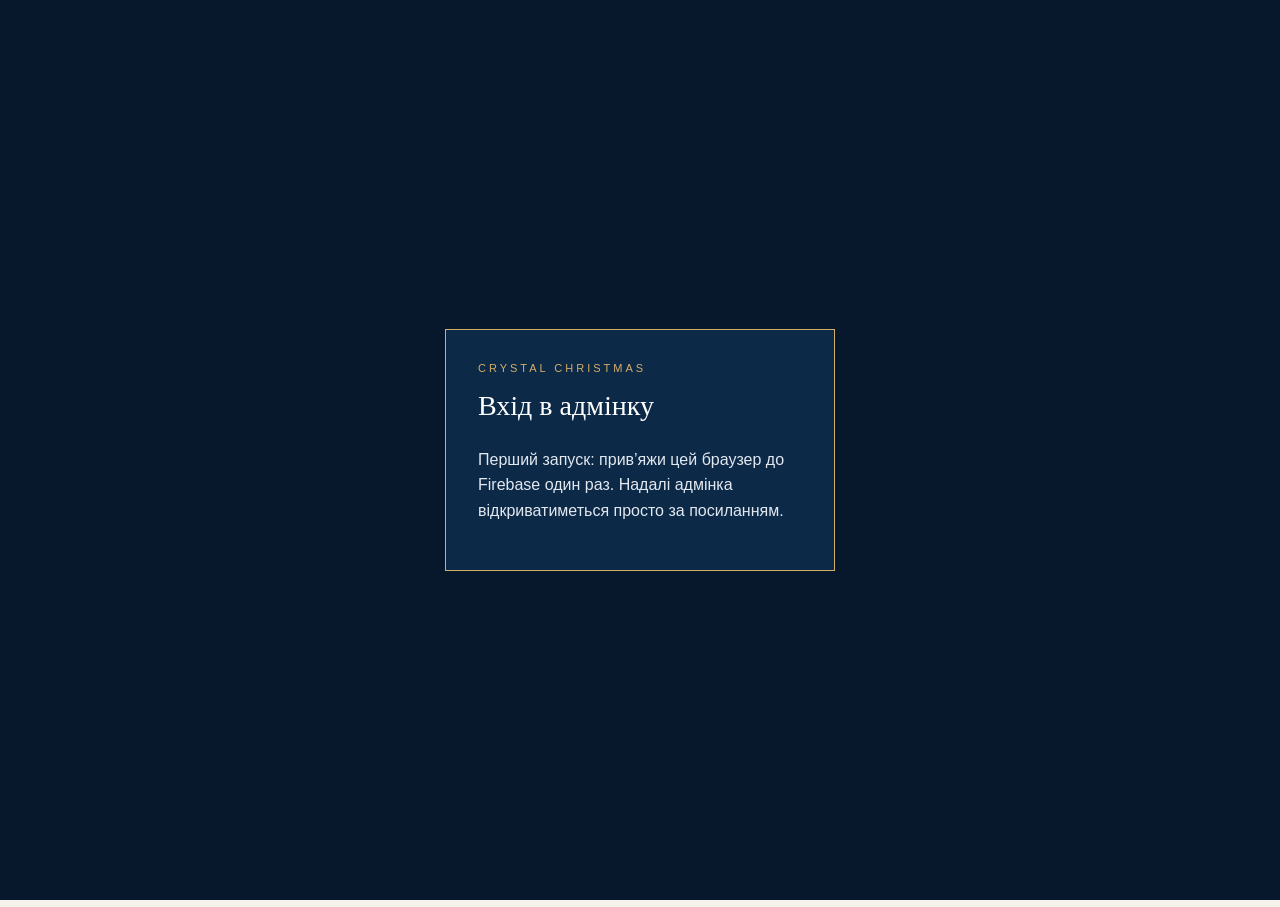
==== admin.html @ bec47a88 "Add files via upload" ====
<!DOCTYPE html>
<html lang="uk">

<head>
    <meta charset="UTF-8">

    <meta
        name="viewport"
        content="width=device-width, initial-scale=1.0"
    >

    <meta
        name="robots"
        content="noindex, nofollow"
    >

    <title>
        Crystal Christmas | Адмін-панель
    </title>

    <link
        rel="stylesheet"
        href="admin.css?v=gallery-20261012"
    >
</head>


<body>
<!-- Firebase administrator sign-in -->
<div id="admin-auth-gate" role="dialog" aria-modal="true" aria-labelledby="admin-auth-title" style="position:fixed;inset:0;z-index:99999;background:#07182d;display:flex;align-items:center;justify-content:center;padding:20px;color:white;font-family:Arial,sans-serif">
  <form id="admin-login-form" style="width:100%;max-width:390px;border:1px solid #d4af67;padding:32px;background:#0c2948">
    <p style="color:#d4af67;letter-spacing:3px;font-size:11px">CRYSTAL CHRISTMAS</p>
    <h2 id="admin-auth-title" style="font:normal 28px Georgia,serif;margin:16px 0 25px">Вхід в адмінку</h2>
    <p style="line-height:1.6;color:#e2e8f0">Перший запуск: прив’яжи цей браузер до Firebase один раз. Надалі адмінка відкриватиметься просто за посиланням.</p>
    
    <p id="admin-login-uid" style="font-size:12px;word-break:break-all;color:#d4af67"></p>
    <p id="admin-login-error" role="alert" style="margin-top:15px;line-height:1.5;color:#ffcece"></p>
  </form>
</div>



<!-- =====================================================
     SIDEBAR
===================================================== -->

<aside class="sidebar">

    <!-- LOGO -->

    <div class="admin-logo">

        <span>
            ADMIN PANEL
        </span>

        <h1>
            CRYSTAL
            <br>
            CHRISTMAS
        </h1>

    </div>


    <!-- NAVIGATION -->

    <nav class="admin-navigation">

        <button
            class="nav-button active"
            data-section="dashboard-section"
            type="button"
        >
            ГОЛОВНА
        </button>


        <button
            class="nav-button"
            data-section="products-section"
            type="button"
        >
            ТОВАРИ
        </button>


        <button
            class="nav-button"
            data-section="add-section"
            type="button"
        >
            + ДОДАТИ ТОВАР
        </button>


        <button
            class="nav-button"
            data-section="orders-section"
            type="button"
        >

            ЗАМОВЛЕННЯ

            <span
                class="orders-badge"
                id="orders-badge"
            >
                0
            </span>

        </button>


        <a href="index.html">
            ← ПЕРЕЙТИ В МАГАЗИН
        </a>

        <button type="button" id="logout-button">
            ВИЙТИ З АДМІНКИ
        </button>

    </nav>


    <!-- BOTTOM -->

    <div class="sidebar-bottom">

        <span>
            Crystal Christmas
        </span>

        <p>
            Store Management
        </p>

    </div>

</aside>



<!-- =====================================================
     MAIN
===================================================== -->

<main class="admin-main">


    <!-- =================================================
         HEADER
    ================================================== -->

    <header class="admin-header">

        <div>

            <p class="small-title">
                CRYSTAL CHRISTMAS
            </p>

            <h2>
                Керування магазином
            </h2>

        </div>


        <a
            href="index.html"
            class="shop-button"
        >
            ВІДКРИТИ МАГАЗИН
        </a>

    </header>



    <!-- =================================================
         DASHBOARD
    ================================================== -->

    <section
        class="admin-section active"
        id="dashboard-section"
    >

        <div class="section-top">

            <div>

                <p class="small-title">
                    ОГЛЯД
                </p>

                <h2>
                    Crystal Christmas
                </h2>

            </div>

        </div>



        <!-- STATISTICS -->

        <div class="dashboard-cards">


            <!-- PRODUCTS -->

            <div class="dashboard-card">

                <p>
                    ТОВАРІВ
                </p>

                <strong
                    id="dashboard-products"
                >
                    0
                </strong>

                <span>
                    у каталозі
                </span>

            </div>



            <!-- ORDERS -->

            <div class="dashboard-card">

                <p>
                    ЗАМОВЛЕНЬ
                </p>

                <strong
                    id="dashboard-orders"
                >
                    0
                </strong>

                <span>
                    всього
                </span>

            </div>



            <!-- NEW ORDERS -->

            <div class="dashboard-card">

                <p>
                    НОВИХ
                </p>

                <strong
                    id="dashboard-new-orders"
                >
                    0
                </strong>

                <span>
                    потребують обробки
                </span>

            </div>



            <!-- SALES -->

            <div class="dashboard-card">

                <p>
                    ПРОДАЖІ
                </p>

                <strong
                    id="dashboard-sales"
                >
                    0 грн
                </strong>

                <span>
                    сума замовлень
                </span>

            </div>

        </div>



        <!-- DASHBOARD BOTTOM -->

        <div class="dashboard-bottom">


            <!-- LAST ORDERS -->

            <div class="dashboard-panel">

                <p class="small-title">
                    ОСТАННІ ЗАМОВЛЕННЯ
                </p>

                <h3>
                    Нові покупки
                </h3>


                <div
                    id="dashboard-last-orders"
                >

                    <p class="dashboard-empty">
                        Замовлень поки немає.
                    </p>

                </div>

            </div>



            <!-- QUICK ACTIONS -->

            <div class="dashboard-panel">

                <p class="small-title">
                    ШВИДКІ ДІЇ
                </p>

                <h3>
                    Керування
                </h3>


                <button
                    type="button"
                    class="dashboard-action"
                    id="dashboard-add-product"
                >
                    + ДОДАТИ НОВИЙ ТОВАР
                </button>


                <button
                    type="button"
                    class="dashboard-action"
                    id="dashboard-open-orders"
                >
                    ПЕРЕГЛЯНУТИ ЗАМОВЛЕННЯ
                </button>


                <a
                    href="index.html"
                    class="dashboard-action"
                >
                    ВІДКРИТИ МАГАЗИН
                </a>

            </div>

        </div>

    </section>



    <!-- =================================================
         PRODUCTS
    ================================================== -->

    <section
        class="admin-section"
        id="products-section"
    >

        <div class="section-top">

            <div>

                <p class="small-title">
                    КАТАЛОГ
                </p>

                <h2>
                    Ваші товари
                </h2>

            </div>


            <button
                class="gold-button"
                id="go-add-product"
                type="button"
            >
                + ДОДАТИ ТОВАР
            </button>

        </div>



        <!-- PRODUCTS WILL APPEAR HERE -->

        <div
            class="admin-products"
            id="admin-products"
        >
        </div>

    </section>



    <!-- =================================================
         ADD / EDIT PRODUCT
    ================================================== -->

    <section
        class="admin-section"
        id="add-section"
    >

        <div class="form-heading">

            <p class="small-title">
                КАТАЛОГ
            </p>

            <h2 id="form-title">
                Додати нову іграшку
            </h2>

            <p>
                Додайте фотографію, назву,
                ціну, категорію та опис товару.
            </p>

        </div>



        <!-- PRODUCT FORM -->

        <form
            class="product-form"
            id="product-form"
        >


            <!-- IMAGE -->

            <div class="form-block">

                <label class="main-label">
                    Фотографії товару (можна вибрати кілька)
                </label>


                <div
                    class="image-upload"
                    id="image-upload"
                >

                    <input
                        type="file"
                        id="product-image"
                        multiple
                        accept="image/jpeg,image/png,image/webp"
                    >


                    <div
                        class="upload-placeholder"
                        id="upload-placeholder"
                    >

                        <div class="upload-icon">
                            +
                        </div>

                        <strong>
                            Додати фотографії
                        </strong>

                        <span>
                            JPG, PNG або WEBP · до 8 МБ кожна
                        </span>

                    </div>


                    <img
                        id="image-preview"
                        src=""
                        alt="Попередній перегляд товару"
                    >

                    <div id="gallery-preview" class="gallery-preview"></div>
                </div>

            </div>



            <!-- PRODUCT NAME -->

            <div class="form-block">

                <label for="product-name">
                    Назва іграшки
                </label>

                <input
                    type="text"
                    id="product-name"
                    placeholder="Наприклад: Солоха"
                    autocomplete="off"
                    required
                >

            </div>



            <div class="form-row">


                <!-- PRICE -->

                <div class="form-block">

                    <label for="product-price">
                        Ціна
                    </label>


                    <div class="price-input">

                        <input
                            type="number"
                            id="product-price"
                            placeholder="750"
                            min="1"
                            step="1"
                            required
                        >

                        <span>
                            грн
                        </span>

                    </div>

                </div>



                <!-- CATEGORY -->

                <div class="form-block">

                    <label for="product-category">
                        Категорія
                    </label>

                    <input
                        type="text"
                        id="product-category"
                        placeholder="Українська колекція"
                        autocomplete="off"
                        required
                    >

                </div>

            </div>



            <!-- DESCRIPTION -->

            <div class="form-block">

                <label for="product-description">
                    Опис
                </label>

                <textarea
                    id="product-description"
                    rows="6"
                    placeholder="Розкажіть історію цієї прикраси..."
                ></textarea>

            </div>



            <!-- STOCK -->

            <div class="form-block">

                <label class="stock-control">

                    <input
                        type="checkbox"
                        id="product-stock"
                        checked
                    >

                    <span>
                        Товар є в наявності
                    </span>

                </label>

            </div>



            <!-- BUTTONS -->

            <div class="form-buttons">

                <button
                    type="submit"
                    class="save-button"
                >
                    ЗБЕРЕГТИ ТОВАР
                </button>


                <button
                    type="button"
                    class="cancel-button"
                    id="cancel-product"
                >
                    СКАСУВАТИ
                </button>

            </div>

        </form>

    </section>



    <!-- =================================================
         ORDERS
    ================================================== -->

    <section
        class="admin-section"
        id="orders-section"
    >

        <div class="section-top">

            <div>

                <p class="small-title">
                    ПРОДАЖІ
                </p>

                <h2>
                    Замовлення
                </h2>

            </div>


            <div class="orders-counter">

                Всього:

                <strong
                    id="orders-total-count"
                >
                    0
                </strong>

            </div>

        </div>



        <!-- ORDER FILTERS -->

        <div class="orders-filters">


            <button
                type="button"
                class="order-filter active"
                data-status="all"
            >
                УСІ
            </button>


            <button
                type="button"
                class="order-filter"
                data-status="Нове"
            >
                НОВІ
            </button>


            <button
                type="button"
                class="order-filter"
                data-status="В обробці"
            >
                В ОБРОБЦІ
            </button>


            <button
                type="button"
                class="order-filter"
                data-status="Відправлено"
            >
                ВІДПРАВЛЕНІ
            </button>


            <button
                type="button"
                class="order-filter"
                data-status="Виконано"
            >
                ВИКОНАНІ
            </button>

        </div>



        <!-- ORDER LIST -->

        <div
            class="orders-list"
            id="orders-list"
        >
        </div>

    </section>


</main>



<!-- =====================================================
     NOTIFICATION
===================================================== -->

<div
    class="notification"
    id="notification"
>
    Збережено
</div>



<!-- =====================================================
     DELETE ORDER MODAL
===================================================== -->

<div
    class="admin-modal-overlay"
    id="delete-order-modal"
>

    <div class="admin-modal">


        <p class="small-title">
            CRYSTAL CHRISTMAS
        </p>


        <h2>
            Видалити замовлення?
        </h2>


        <p>
            Цю дію неможливо буде скасувати.
        </p>


        <div class="admin-modal-buttons">


            <button
                type="button"
                class="cancel-button"
                id="cancel-delete-order"
            >
                СКАСУВАТИ
            </button>


            <button
                type="button"
                class="delete-confirm-button"
                id="confirm-delete-order"
            >
                ВИДАЛИТИ
            </button>


        </div>

    </div>

</div>



<!-- =====================================================
     JAVASCRIPT
===================================================== -->

<script src="https://www.gstatic.com/firebasejs/10.12.2/firebase-app-compat.js"></script>
<script src="https://www.gstatic.com/firebasejs/10.12.2/firebase-firestore-compat.js"></script>
<script src="https://www.gstatic.com/firebasejs/10.12.2/firebase-auth-compat.js"></script>
<script src="https://www.gstatic.com/firebasejs/10.12.2/firebase-storage-compat.js"></script>
<script src="firebase.js"></script>
<script src="admin.js?v=fix-photo-20261101"></script>


</body>
</html>
---- admin.css ----
/* =====================================================
   CRYSTAL CHRISTMAS — ADMIN
   BLUE & GOLD
===================================================== */

* {
    margin: 0;
    padding: 0;
    box-sizing: border-box;
}

html {
    scroll-behavior: smooth;
}

body {
    min-height: 100vh;

    font-family: Arial, Helvetica, sans-serif;

    background: #f5f2eb;

    color: #07182d;
}

button,
input,
textarea,
select {
    font: inherit;
}

button {
    cursor: pointer;
}


/* =====================================================
   SIDEBAR
===================================================== */

.sidebar {
    position: fixed;

    top: 0;
    left: 0;

    width: 260px;
    height: 100vh;

    padding: 38px 28px;

    display: flex;
    flex-direction: column;

    background:
        radial-gradient(
            circle at 20% 10%,
            rgba(34, 74, 116, 0.75),
            transparent 35%
        ),
        linear-gradient(
            160deg,
            #04101f,
            #07182d 55%,
            #0c2948
        );

    color: white;

    border-right:
        1px solid
        rgba(212, 175, 103, 0.25);

    z-index: 100;
}


/* LOGO */

.admin-logo {
    margin-bottom: 60px;
}

.admin-logo span {
    display: block;

    margin-bottom: 10px;

    color: #d4af67;

    font-size: 8px;

    font-weight: bold;

    letter-spacing: 4px;
}

.admin-logo h1 {
    color: white;

    font-family: Georgia, serif;

    font-size: 27px;

    font-weight: normal;

    line-height: 1.05;

    letter-spacing: 1px;
}


/* =====================================================
   NAVIGATION
===================================================== */

.admin-navigation {
    display: flex;

    flex-direction: column;

    gap: 8px;
}

.admin-navigation button,
.admin-navigation > a {
    width: 100%;

    min-height: 48px;

    padding: 0 15px;

    display: flex;

    align-items: center;

    border: 1px solid transparent;

    background: transparent;

    color:
        rgba(255, 255, 255, 0.62);

    text-decoration: none;

    text-align: left;

    font-size: 9px;

    font-weight: bold;

    letter-spacing: 1.7px;

    transition: 0.25s;
}

.admin-navigation button:hover,
.admin-navigation > a:hover {
    color: #e8cc8a;

    border-color:
        rgba(212, 175, 103, 0.25);

    background:
        rgba(255, 255, 255, 0.035);
}

.admin-navigation button.active {
    color: #07182d;

    border-color: #d4af67;

    background: #d4af67;
}


/* BADGE */

.orders-badge {
    min-width: 23px;
    height: 23px;

    margin-left: auto;

    padding: 0 6px;

    display: inline-flex;

    align-items: center;

    justify-content: center;

    border-radius: 30px;

    background: #d4af67;

    color: #07182d;

    font-size: 10px;
}

.nav-button.active .orders-badge {
    background: #07182d;

    color: #e8cc8a;
}


/* SIDEBAR BOTTOM */

.sidebar-bottom {
    margin-top: auto;

    padding-top: 25px;

    border-top:
        1px solid
        rgba(255, 255, 255, 0.1);
}

.sidebar-bottom span {
    color: #d4af67;

    font-family: Georgia, serif;

    font-size: 14px;
}

.sidebar-bottom p {
    margin-top: 5px;

    color:
        rgba(255, 255, 255, 0.35);

    font-size: 8px;

    letter-spacing: 1px;
}


/* =====================================================
   MAIN
===================================================== */

.admin-main {
    min-height: 100vh;

    margin-left: 260px;
}


/* =====================================================
   HEADER
===================================================== */

.admin-header {
    min-height: 105px;

    padding: 25px 5%;

    display: flex;

    align-items: center;

    justify-content: space-between;

    gap: 30px;

    background: white;

    border-bottom:
        1px solid #ded9cf;
}

.small-title {
    margin-bottom: 8px;

    color: #a3844d;

    font-size: 8px;

    font-weight: bold;

    letter-spacing: 3px;
}

.admin-header h2 {
    font-family: Georgia, serif;

    font-size: 25px;

    font-weight: normal;
}


/* SHOP BUTTON */

.shop-button {
    padding: 14px 20px;

    border:
        1px solid #07182d;

    color: #07182d;

    text-decoration: none;

    font-size: 8px;

    font-weight: bold;

    letter-spacing: 2px;

    transition: 0.25s;
}

.shop-button:hover {
    background: #07182d;

    color: #e8cc8a;
}


/* =====================================================
   SECTIONS
===================================================== */

.admin-section {
    display: none;

    padding: 60px 5% 90px;
}

.admin-section.active {
    display: block;
}

.section-top {
    margin-bottom: 40px;

    display: flex;

    align-items: flex-end;

    justify-content: space-between;

    gap: 30px;
}

.section-top h2,
.form-heading h2 {
    font-family: Georgia, serif;

    font-size:
        clamp(36px, 4vw, 55px);

    font-weight: normal;

    line-height: 1;
}


/* =====================================================
   BUTTONS
===================================================== */

.gold-button,
.save-button {
    min-height: 50px;

    padding: 0 23px;

    border:
        1px solid #d4af67;

    background: #d4af67;

    color: #07182d;

    font-size: 8px;

    font-weight: bold;

    letter-spacing: 2px;

    transition: 0.25s;
}

.gold-button:hover,
.save-button:hover {
    background: #07182d;

    border-color: #07182d;

    color: #e8cc8a;
}


/* =====================================================
   DASHBOARD
===================================================== */

.dashboard-cards {
    display: grid;

    grid-template-columns:
        repeat(4, minmax(0, 1fr));

    gap: 18px;

    margin-bottom: 35px;
}

.dashboard-card {
    min-height: 190px;

    padding: 28px;

    display: flex;

    flex-direction: column;

    background: white;

    border:
        1px solid #ded9cf;

    transition: 0.25s;
}

.dashboard-card:hover {
    transform:
        translateY(-3px);

    border-color:
        #d4af67;

    box-shadow:
        0 15px 40px
        rgba(7, 24, 45, 0.07);
}

.dashboard-card p {
    color: #9a7a42;

    font-size: 8px;

    font-weight: bold;

    letter-spacing: 2px;
}

.dashboard-card strong {
    margin: auto 0 10px;

    color: #07182d;

    font-family: Georgia, serif;

    font-size: 37px;

    font-weight: normal;
}

.dashboard-card span {
    color: #909090;

    font-size: 10px;
}


/* DASHBOARD BOTTOM */

.dashboard-bottom {
    display: grid;

    grid-template-columns:
        1.5fr 0.7fr;

    gap: 20px;
}

.dashboard-panel {
    padding: 32px;

    background: white;

    border:
        1px solid #ded9cf;
}

.dashboard-panel h3 {
    margin-bottom: 25px;

    font-family: Georgia, serif;

    font-size: 27px;

    font-weight: normal;
}

.dashboard-empty {
    padding: 25px 0;

    color: #999;

    font-size: 12px;
}


/* DASHBOARD ORDERS */

.dashboard-order {
    padding: 17px 0;

    display: flex;

    align-items: center;

    justify-content: space-between;

    gap: 20px;

    border-bottom:
        1px solid #ece8e0;
}

.dashboard-order:last-child {
    border-bottom: 0;
}

.dashboard-order > div {
    display: flex;

    flex-direction: column;

    gap: 5px;
}

.dashboard-order > div:last-child {
    text-align: right;
}

.dashboard-order strong {
    font-size: 12px;
}

.dashboard-order span {
    color: #888;

    font-size: 10px;
}


/* DASHBOARD ACTION */

.dashboard-action {
    width: 100%;

    min-height: 50px;

    margin-bottom: 10px;

    padding: 0 16px;

    display: flex;

    align-items: center;

    justify-content: center;

    border:
        1px solid #d9d4ca;

    background: transparent;

    color: #07182d;

    text-decoration: none;

    text-align: center;

    font-size: 8px;

    font-weight: bold;

    letter-spacing: 1.5px;

    transition: 0.25s;
}

.dashboard-action:hover {
    border-color: #07182d;

    background: #07182d;

    color: #e8cc8a;
}


/* =====================================================
   PRODUCTS
===================================================== */

.admin-products {
    display: grid;

    grid-template-columns:
        repeat(3, minmax(0, 1fr));

    gap: 24px;
}

.admin-product {
    overflow: hidden;

    background: white;

    border:
        1px solid #ded9cf;

    transition: 0.25s;
}

.admin-product:hover {
    transform:
        translateY(-3px);

    border-color:
        #d4af67;

    box-shadow:
        0 18px 45px
        rgba(7, 24, 45, 0.08);
}


/* PRODUCT IMAGE */

.admin-product-image {
    height: 280px;

    display: flex;

    align-items: center;

    justify-content: center;

    overflow: hidden;

    background:
        linear-gradient(
            145deg,
            #07182d,
            #0d2b4c
        );
}

.admin-product-image img {
    width: 100%;

    height: 100%;

    object-fit: cover;
}

.no-image {
    color: #d4af67;

    font-family: Georgia, serif;

    font-size: 17px;

    letter-spacing: 2px;
}


/* PRODUCT INFO */

.admin-product-info {
    padding: 24px;
}

.admin-product-category {
    margin-bottom: 9px;

    color: #a3844d;

    font-size: 8px;

    font-weight: bold;

    letter-spacing: 2px;

    text-transform: uppercase;
}

.admin-product-info h3 {
    margin-bottom: 13px;

    font-family: Georgia, serif;

    font-size: 24px;

    font-weight: normal;
}

.admin-product-price {
    margin-bottom: 15px;

    font-size: 14px;

    font-weight: bold;
}


/* PRODUCT STATUS */

.product-status {
    display: inline-block;

    margin-bottom: 22px;

    padding: 7px 9px;

    font-size: 7px;

    font-weight: bold;

    letter-spacing: 1px;
}

.product-status.in-stock {
    background: #eaf4ea;

    color: #35643c;
}

.product-status.out-stock {
    background: #f6e7e5;

    color: #8b3f37;
}


/* PRODUCT ACTIONS */

.admin-product-actions {
    display: flex;

    gap: 9px;
}

.edit-product,
.delete-product {
    min-height: 40px;

    padding: 0 13px;

    border:
        1px solid #d8d3c9;

    background: transparent;

    font-size: 7px;

    font-weight: bold;

    letter-spacing: 1px;

    transition: 0.25s;
}

.edit-product {
    color: #07182d;
}

.edit-product:hover {
    border-color: #07182d;

    background: #07182d;

    color: white;
}

.delete-product {
    color: #914d47;
}

.delete-product:hover {
    border-color: #914d47;

    background: #914d47;

    color: white;
}


/* EMPTY */

.no-products {
    grid-column: 1 / -1;

    padding: 80px 30px;

    text-align: center;

    background: white;

    border:
        1px solid #ded9cf;
}

.no-products h3 {
    margin-bottom: 10px;

    font-family: Georgia, serif;

    font-size: 28px;

    font-weight: normal;
}

.no-products p {
    color: #888;

    font-size: 12px;
}


/* =====================================================
   FORM
===================================================== */

.form-heading {
    max-width: 750px;

    margin-bottom: 50px;
}

.form-heading > p:last-child {
    margin-top: 17px;

    color: #73777b;

    font-size: 13px;

    line-height: 1.8;
}

.product-form {
    max-width: 850px;

    padding: 40px;

    background: white;

    border:
        1px solid #ded9cf;
}

.form-row {
    display: grid;

    grid-template-columns:
        1fr 1fr;

    gap: 20px;
}

.form-block {
    margin-bottom: 25px;
}

.form-block > label,
.main-label {
    display: block;

    margin-bottom: 9px;

    color: #07182d;

    font-size: 8px;

    font-weight: bold;

    letter-spacing: 1.5px;

    text-transform: uppercase;
}

.form-block input[type="text"],
.form-block input[type="number"],
.form-block textarea {
    width: 100%;

    padding: 14px 15px;

    border:
        1px solid #d9d4ca;

    outline: none;

    background: #faf9f6;

    color: #07182d;

    font-size: 13px;

    transition: 0.25s;
}

.form-block input[type="text"],
.form-block input[type="number"] {
    height: 50px;
}

.form-block textarea {
    min-height: 140px;

    resize: vertical;

    line-height: 1.6;
}

.form-block input:focus,
.form-block textarea:focus {
    border-color: #d4af67;

    background: white;

    box-shadow:
        0 0 0 3px
        rgba(212, 175, 103, 0.1);
}


/* PRICE */

.price-input {
    position: relative;
}

.price-input input {
    padding-right: 60px !important;
}

.price-input span {
    position: absolute;

    right: 15px;

    top: 50%;

    transform:
        translateY(-50%);

    color: #a3844d;

    font-size: 10px;
}


/* =====================================================
   IMAGE UPLOAD
===================================================== */

.image-upload {
    position: relative;

    width: 100%;

    height: 330px;

    overflow: hidden;

    border:
        1px dashed #c9b889;

    background:
        linear-gradient(
            145deg,
            #f9f7f1,
            #f2eee5
        );

    cursor: pointer;
}

.image-upload input {
    position: absolute;

    inset: 0;

    width: 100%;

    height: 100%;

    opacity: 0;

    cursor: pointer;

    z-index: 5;
}

.upload-placeholder {
    position: absolute;

    inset: 0;

    display: flex;

    flex-direction: column;

    align-items: center;

    justify-content: center;

    gap: 9px;

    text-align: center;
}

.upload-icon {
    width: 50px;

    height: 50px;

    margin-bottom: 8px;

    display: flex;

    align-items: center;

    justify-content: center;

    border:
        1px solid #d4af67;

    border-radius: 50%;

    color: #a3844d;

    font-family: Georgia, serif;

    font-size: 28px;
}

.upload-placeholder strong {
    font-family: Georgia, serif;

    font-size: 19px;

    font-weight: normal;
}

.upload-placeholder span {
    color: #999;

    font-size: 9px;
}

#image-preview {
    display: none;

    width: 100%;

    height: 100%;

    object-fit: contain;

    background: #f2eee5;
}


/* =====================================================
   STOCK
===================================================== */

.stock-control {
    min-height: 55px;

    padding: 15px;

    display: flex !important;

    align-items: center;

    gap: 12px;

    border:
        1px solid #d9d4ca;

    cursor: pointer;
}

.stock-control input {
    width: 18px;

    height: 18px;

    accent-color: #07182d;
}

.stock-control span {
    font-size: 11px;

    text-transform: none;

    letter-spacing: 0;
}


/* =====================================================
   FORM BUTTONS
===================================================== */

.form-buttons {
    display: flex;

    gap: 10px;

    padding-top: 15px;

    border-top:
        1px solid #ebe7df;
}

.cancel-button {
    min-height: 50px;

    padding: 0 20px;

    border:
        1px solid #d8d3c9;

    background: transparent;

    color: #777;

    font-size: 8px;

    font-weight: bold;

    letter-spacing: 1.5px;

    transition: 0.25s;
}

.cancel-button:hover {
    border-color: #07182d;

    color: #07182d;
}


/* =====================================================
   ORDERS
===================================================== */

.orders-counter {
    color: #777;

    font-size: 10px;

    letter-spacing: 1px;
}

.orders-counter strong {
    margin-left: 5px;

    color: #07182d;

    font-size: 18px;
}


/* FILTERS */

.orders-filters {
    margin-bottom: 28px;

    display: flex;

    gap: 8px;

    flex-wrap: wrap;
}

.order-filter {
    min-height: 39px;

    padding: 0 15px;

    border:
        1px solid #d7d2c8;

    background: white;

    color: #737373;

    font-size: 7px;

    font-weight: bold;

    letter-spacing: 1.2px;

    transition: 0.25s;
}

.order-filter:hover {
    border-color: #d4af67;

    color: #07182d;
}

.order-filter.active {
    border-color: #07182d;

    background: #07182d;

    color: #e8cc8a;
}


/* ORDER LIST */

.orders-list {
    display: flex;

    flex-direction: column;

    gap: 20px;
}


/* ORDER CARD */

.order-card {
    padding: 30px;

    background: white;

    border:
        1px solid #ded9cf;

    transition: 0.25s;
}

.order-card:hover {
    border-color: #c9b889;

    box-shadow:
        0 15px 40px
        rgba(7, 24, 45, 0.06);
}


/* ORDER HEADER */

.order-card-header {
    padding-bottom: 20px;

    display: flex;

    align-items: flex-start;

    justify-content: space-between;

    gap: 20px;

    border-bottom:
        1px solid #ebe7df;
}

.order-number-admin {
    margin-bottom: 5px;

    color: #07182d;

    font-family: Georgia, serif;

    font-size: 21px;
}

.order-date {
    color: #999;

    font-size: 9px;
}


/* ORDER STATUS */

.admin-order-status {
    padding: 8px 11px;

    font-size: 7px;

    font-weight: bold;

    letter-spacing: 1px;
}

.status-new {
    background: #fff2cd;

    color: #7d631b;
}

.status-processing {
    background: #e7eff9;

    color: #315f91;
}

.status-shipped {
    background: #ece8fa;

    color: #5b4b91;
}

.status-completed {
    background: #e5f3e8;

    color: #356743;
}


/* ORDER GRID */

.order-grid {
    padding: 25px 0;

    display: grid;

    grid-template-columns:
        1.2fr 1.2fr 0.8fr;

    gap: 30px;

    border-bottom:
        1px solid #ebe7df;
}

.order-column {
    display: flex;

    flex-direction: column;

    gap: 7px;
}

.order-label {
    margin-bottom: 4px;

    color: #a3844d;

    font-size: 7px;

    font-weight: bold;

    letter-spacing: 1.5px;
}

.order-column h3 {
    font-family: Georgia, serif;

    font-size: 20px;

    font-weight: normal;
}

.order-column strong {
    font-size: 11px;
}

.order-column span {
    color: #777;

    font-size: 10px;

    line-height: 1.5;
}

.order-contact {
    width: fit-content;

    color: #666;

    text-decoration: none;

    font-size: 10px;
}

.order-contact:hover {
    color: #a3844d;
}


/* PRODUCTS IN ORDER */

.order-products {
    padding: 23px 0;

    border-bottom:
        1px solid #ebe7df;
}

.order-product {
    padding: 8px 0;

    display: flex;

    align-items: center;

    justify-content: space-between;

    gap: 20px;
}

.order-product > div {
    display: flex;

    align-items: center;

    gap: 8px;
}

.order-product strong {
    font-size: 11px;
}

.order-product span {
    color: #999;

    font-size: 10px;
}


/* COMMENT */

.order-comment {
    padding: 20px 0;

    border-bottom:
        1px solid #ebe7df;
}

.order-comment > p:last-child {
    color: #666;

    font-size: 11px;

    line-height: 1.7;
}


/* TOTAL */

.order-total-row {
    padding: 22px 0;

    display: flex;

    align-items: center;

    justify-content: space-between;

    gap: 20px;

    border-bottom:
        1px solid #ebe7df;
}

.order-total-row span {
    color: #a3844d;

    font-size: 8px;

    font-weight: bold;

    letter-spacing: 2px;
}

.order-total-row strong {
    font-family: Georgia, serif;

    font-size: 25px;

    font-weight: normal;
}


/* ORDER ACTIONS */

.order-actions {
    padding-top: 20px;

    display: flex;

    align-items: flex-end;

    justify-content: space-between;

    gap: 20px;
}

.order-status-control {
    display: flex;

    flex-direction: column;

    gap: 7px;
}

.order-status-control label {
    color: #999;

    font-size: 7px;

    font-weight: bold;

    letter-spacing: 1.5px;
}

.order-status-control select {
    min-width: 180px;

    height: 42px;

    padding: 0 12px;

    border:
        1px solid #d7d2c8;

    outline: none;

    background: #faf9f6;

    color: #07182d;

    font-size: 10px;
}

.order-status-control select:focus {
    border-color: #d4af67;
}

.delete-order-button {
    min-height: 42px;

    padding: 0 15px;

    border:
        1px solid #b86b63;

    background: transparent;

    color: #9c514a;

    font-size: 7px;

    font-weight: bold;

    letter-spacing: 1px;

    transition: 0.25s;
}

.delete-order-button:hover {
    background: #9c514a;

    color: white;
}


/* EMPTY ORDERS */

.orders-empty {
    padding: 80px 30px;

    text-align: center;

    background: white;

    border:
        1px solid #ded9cf;
}

.orders-empty h3 {
    margin-bottom: 10px;

    font-family: Georgia, serif;

    font-size: 29px;

    font-weight: normal;
}

.orders-empty p {
    color: #888;

    font-size: 11px;

    line-height: 1.7;
}


/* =====================================================
   NOTIFICATION
===================================================== */

.notification {
    position: fixed;

    right: 30px;

    bottom: 30px;

    padding: 16px 22px;

    background: #07182d;

    border:
        1px solid #d4af67;

    color: #e8cc8a;

    font-size: 9px;

    font-weight: bold;

    letter-spacing: 1px;

    opacity: 0;

    visibility: hidden;

    transform:
        translateY(15px);

    transition: 0.3s;

    z-index: 5000;
}

.notification.show {
    opacity: 1;

    visibility: visible;

    transform:
        translateY(0);
}


/* =====================================================
   MODAL
===================================================== */

.admin-modal-overlay {
    position: fixed;

    inset: 0;

    padding: 20px;

    display: flex;

    align-items: center;

    justify-content: center;

    background:
        rgba(2, 8, 15, 0.82);

    backdrop-filter:
        blur(6px);

    opacity: 0;

    visibility: hidden;

    transition: 0.3s;

    z-index: 9999;
}

.admin-modal-overlay.active {
    opacity: 1;

    visibility: visible;
}

.admin-modal {
    width: 100%;

    max-width: 480px;

    padding: 40px;

    background: #f7f4ed;

    transform:
        translateY(20px);

    transition: 0.3s;
}

.admin-modal-overlay.active .admin-modal {
    transform:
        translateY(0);
}

.admin-modal h2 {
    margin-bottom: 15px;

    font-family: Georgia, serif;

    font-size: 32px;

    font-weight: normal;
}

.admin-modal > p:not(.small-title) {
    color: #777;

    font-size: 12px;

    line-height: 1.7;
}

.admin-modal-buttons {
    margin-top: 30px;

    display: flex;

    gap: 10px;
}

.delete-confirm-button {
    min-height: 50px;

    padding: 0 20px;

    border:
        1px solid #944b45;

    background: #944b45;

    color: white;

    font-size: 8px;

    font-weight: bold;

    letter-spacing: 1.5px;
}


/* =====================================================
   TABLET
===================================================== */

@media (max-width: 1200px) {

    .dashboard-cards {
        grid-template-columns:
            repeat(2, 1fr);
    }

    .admin-products {
        grid-template-columns:
            repeat(2, 1fr);
    }

}


/* =====================================================
   SMALL TABLET
===================================================== */

@media (max-width: 900px) {

    .sidebar {
        position: relative;

        width: 100%;

        height: auto;

        padding: 25px;
    }

    .admin-logo {
        margin-bottom: 25px;
    }

    .admin-navigation {
        display: grid;

        grid-template-columns:
            repeat(2, minmax(0, 1fr));
    }

    .sidebar-bottom {
        display: none;
    }

    .admin-main {
        margin-left: 0;
    }

    .dashboard-bottom {
        grid-template-columns: 1fr;
    }

    .order-grid {
        grid-template-columns:
            1fr 1fr;
    }

}


/* =====================================================
   MOBILE
===================================================== */

@media (max-width: 650px) {

    .admin-header {
        align-items: flex-start;

        flex-direction: column;
    }

    .admin-section {
        padding:
            45px 20px 70px;
    }

    .section-top {
        align-items: flex-start;

        flex-direction: column;
    }

    .dashboard-cards {
        grid-template-columns: 1fr;
    }

    .admin-products {
        grid-template-columns: 1fr;
    }

    .form-row {
        grid-template-columns: 1fr;
    }

    .product-form {
        padding: 25px 20px;
    }

    .image-upload {
        height: 270px;
    }

    .order-card {
        padding: 22px 18px;
    }

    .order-grid {
        grid-template-columns: 1fr;
    }

    .order-actions {
        align-items: stretch;

        flex-direction: column;
    }

    .order-status-control select {
        width: 100%;
    }

    .delete-order-button {
        width: 100%;
    }

    .form-buttons {
        flex-direction: column;
    }

    .save-button,
    .cancel-button {
        width: 100%;
    }

    .admin-modal-buttons {
        flex-direction: column;
    }

    .admin-modal-buttons button {
        width: 100%;
    }

}
/* Multi-photo editor */
.image-upload { height:auto !important; min-height:180px; padding:15px; }
#image-preview { display:none !important; }
.gallery-preview { display:grid; grid-template-columns:repeat(auto-fill,minmax(105px,1fr)); gap:10px; width:100%; margin-top:12px; }
.gallery-thumb { position:relative; height:112px; border:1px solid #d8dce4; border-radius:8px; overflow:hidden; background:#f3f5f8; }
.gallery-thumb img { width:100%; height:100%; object-fit:contain; }
.gallery-thumb button { position:absolute; right:4px; top:4px; border:0; border-radius:50%; width:27px; height:27px; background:#102e55; color:white; cursor:pointer; font-size:21px; }
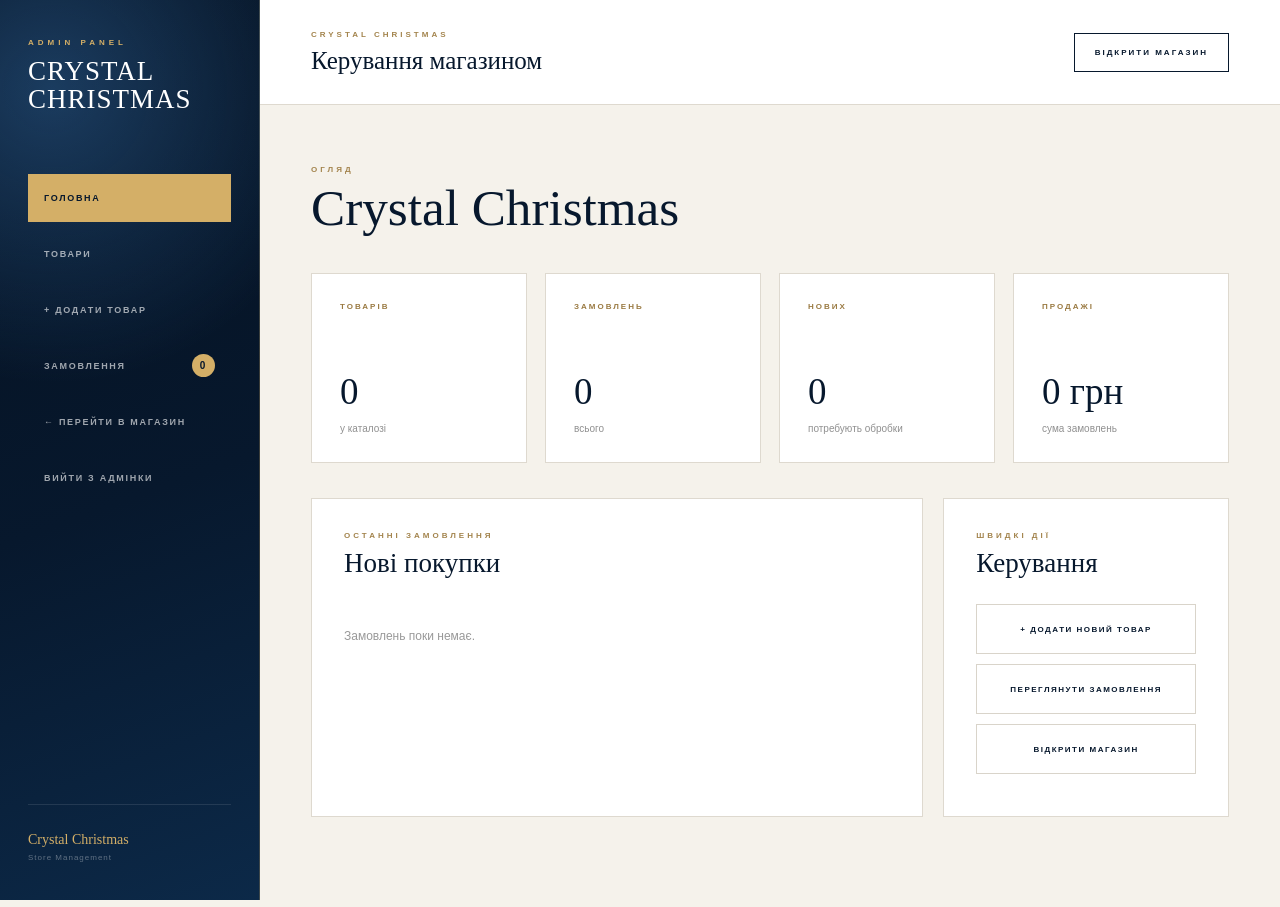
==== commit c8832bd0: "Add files via upload" ====
--- a/admin.html
+++ b/admin.html
@@ -26,18 +26,6 @@
 
 
 <body>
-<!-- Firebase administrator sign-in -->
-<div id="admin-auth-gate" role="dialog" aria-modal="true" aria-labelledby="admin-auth-title" style="position:fixed;inset:0;z-index:99999;background:#07182d;display:flex;align-items:center;justify-content:center;padding:20px;color:white;font-family:Arial,sans-serif">
-  <form id="admin-login-form" style="width:100%;max-width:390px;border:1px solid #d4af67;padding:32px;background:#0c2948">
-    <p style="color:#d4af67;letter-spacing:3px;font-size:11px">CRYSTAL CHRISTMAS</p>
-    <h2 id="admin-auth-title" style="font:normal 28px Georgia,serif;margin:16px 0 25px">Вхід в адмінку</h2>
-    <p style="line-height:1.6;color:#e2e8f0">Перший запуск: прив’яжи цей браузер до Firebase один раз. Надалі адмінка відкриватиметься просто за посиланням.</p>
-    
-    <p id="admin-login-uid" style="font-size:12px;word-break:break-all;color:#d4af67"></p>
-    <p id="admin-login-error" role="alert" style="margin-top:15px;line-height:1.5;color:#ffcece"></p>
-  </form>
-</div>
-
 
 
 <!-- =====================================================
@@ -846,7 +834,7 @@
 <script src="https://www.gstatic.com/firebasejs/10.12.2/firebase-auth-compat.js"></script>
 <script src="https://www.gstatic.com/firebasejs/10.12.2/firebase-storage-compat.js"></script>
 <script src="firebase.js"></script>
-<script src="admin.js?v=fix-photo-20261101"></script>
+<script src="admin.js?v=gallery-20261012"></script>
 
 
 </body>
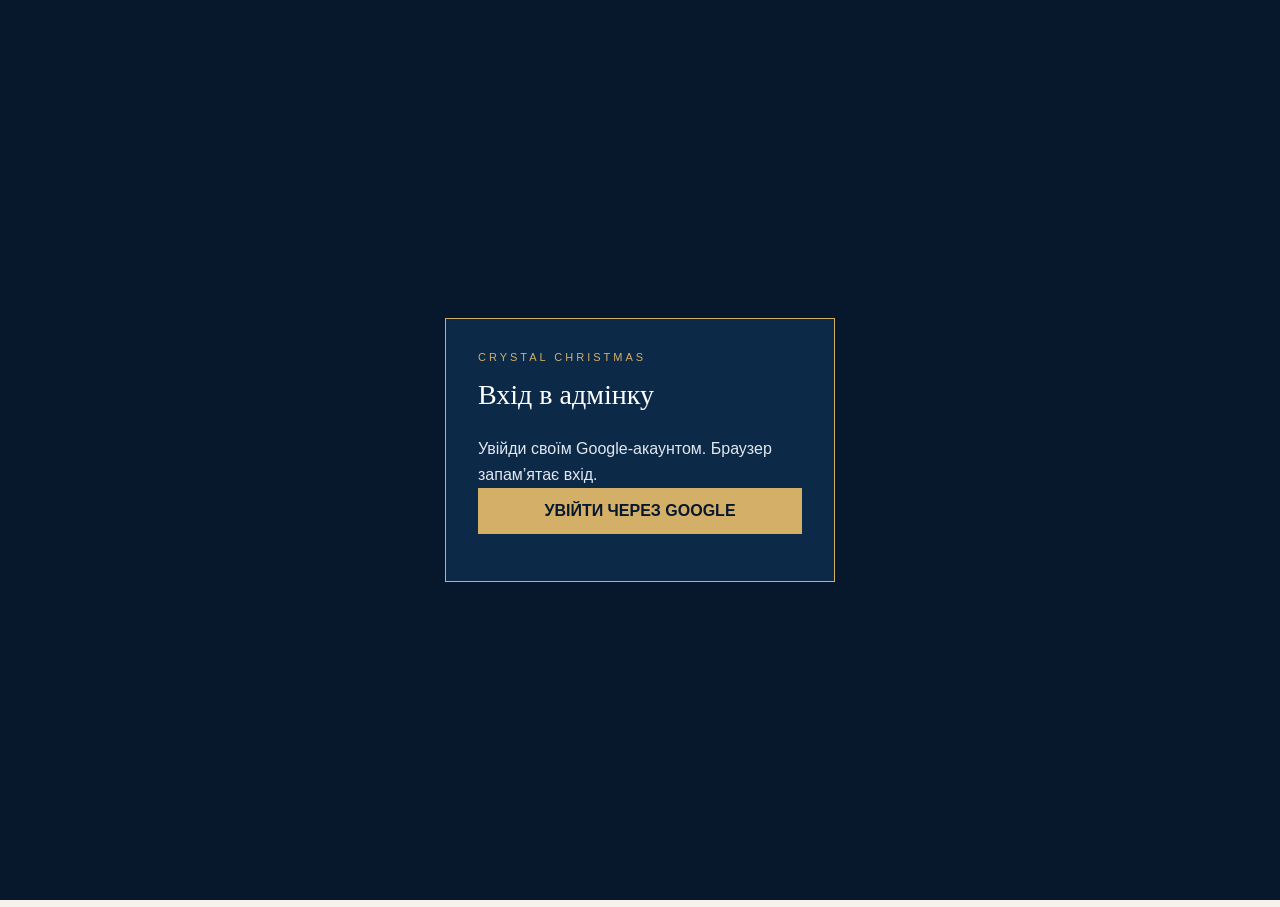
==== commit 71420fc0: "Add files via upload" ====
--- a/admin.html
+++ b/admin.html
@@ -26,6 +26,18 @@
 
 
 <body>
+<!-- Firebase administrator sign-in -->
+<div id="admin-auth-gate" role="dialog" aria-modal="true" aria-labelledby="admin-auth-title" style="position:fixed;inset:0;z-index:99999;background:#07182d;display:flex;align-items:center;justify-content:center;padding:20px;color:white;font-family:Arial,sans-serif">
+  <form id="admin-login-form" style="width:100%;max-width:390px;border:1px solid #d4af67;padding:32px;background:#0c2948">
+    <p style="color:#d4af67;letter-spacing:3px;font-size:11px">CRYSTAL CHRISTMAS</p>
+    <h2 id="admin-auth-title" style="font:normal 28px Georgia,serif;margin:16px 0 25px">Вхід в адмінку</h2>
+    <p style="line-height:1.6;color:#e2e8f0">Увійди своїм Google-акаунтом. Браузер запам’ятає вхід.</p>
+    <button id="admin-login-submit" type="submit" style="width:100%;padding:14px;background:#d4af67;border:0;color:#07182d;font-weight:bold;cursor:pointer">УВІЙТИ ЧЕРЕЗ GOOGLE</button>
+    <p id="admin-login-uid" style="font-size:12px;word-break:break-all;color:#d4af67"></p>
+    <p id="admin-login-error" role="alert" style="margin-top:15px;line-height:1.5;color:#ffcece"></p>
+  </form>
+</div>
+
 
 
 <!-- =====================================================
@@ -834,7 +846,7 @@
 <script src="https://www.gstatic.com/firebasejs/10.12.2/firebase-auth-compat.js"></script>
 <script src="https://www.gstatic.com/firebasejs/10.12.2/firebase-storage-compat.js"></script>
 <script src="firebase.js"></script>
-<script src="admin.js?v=gallery-20261012"></script>
+<script src="admin.js?v=photo-small-20261101"></script>
 
 
 </body>
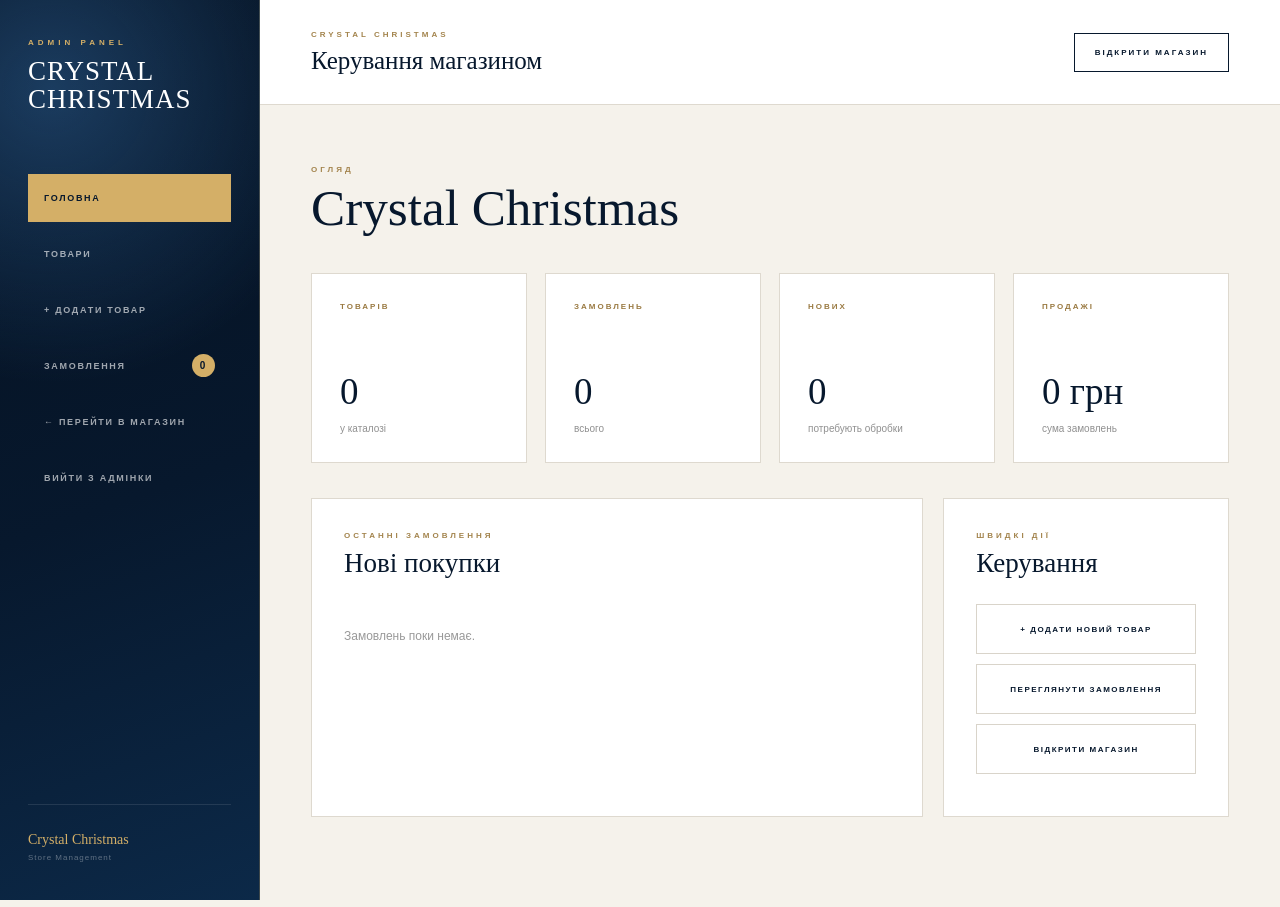
==== commit 6917067a: "Add files via upload" ====
--- a/admin.html
+++ b/admin.html
@@ -20,24 +20,12 @@
 
     <link
         rel="stylesheet"
-        href="admin.css?v=gallery-20261012"
+        href="admin.css"
     >
 </head>
 
 
 <body>
-<!-- Firebase administrator sign-in -->
-<div id="admin-auth-gate" role="dialog" aria-modal="true" aria-labelledby="admin-auth-title" style="position:fixed;inset:0;z-index:99999;background:#07182d;display:flex;align-items:center;justify-content:center;padding:20px;color:white;font-family:Arial,sans-serif">
-  <form id="admin-login-form" style="width:100%;max-width:390px;border:1px solid #d4af67;padding:32px;background:#0c2948">
-    <p style="color:#d4af67;letter-spacing:3px;font-size:11px">CRYSTAL CHRISTMAS</p>
-    <h2 id="admin-auth-title" style="font:normal 28px Georgia,serif;margin:16px 0 25px">Вхід в адмінку</h2>
-    <p style="line-height:1.6;color:#e2e8f0">Увійди своїм Google-акаунтом. Браузер запам’ятає вхід.</p>
-    <button id="admin-login-submit" type="submit" style="width:100%;padding:14px;background:#d4af67;border:0;color:#07182d;font-weight:bold;cursor:pointer">УВІЙТИ ЧЕРЕЗ GOOGLE</button>
-    <p id="admin-login-uid" style="font-size:12px;word-break:break-all;color:#d4af67"></p>
-    <p id="admin-login-error" role="alert" style="margin-top:15px;line-height:1.5;color:#ffcece"></p>
-  </form>
-</div>
-
 
 
 <!-- =====================================================
@@ -467,7 +455,7 @@
             <div class="form-block">
 
                 <label class="main-label">
-                    Фотографії товару (можна вибрати кілька)
+                    Фотографія товару
                 </label>
 
 
@@ -479,7 +467,6 @@
                     <input
                         type="file"
                         id="product-image"
-                        multiple
                         accept="image/jpeg,image/png,image/webp"
                     >
 
@@ -494,11 +481,11 @@
                         </div>
 
                         <strong>
-                            Додати фотографії
+                            Вибрати фотографію
                         </strong>
 
                         <span>
-                            JPG, PNG або WEBP · до 8 МБ кожна
+                            JPG, PNG або WEBP
                         </span>
 
                     </div>
@@ -510,7 +497,6 @@
                         alt="Попередній перегляд товару"
                     >
 
-                    <div id="gallery-preview" class="gallery-preview"></div>
                 </div>
 
             </div>
@@ -844,9 +830,8 @@
 <script src="https://www.gstatic.com/firebasejs/10.12.2/firebase-app-compat.js"></script>
 <script src="https://www.gstatic.com/firebasejs/10.12.2/firebase-firestore-compat.js"></script>
 <script src="https://www.gstatic.com/firebasejs/10.12.2/firebase-auth-compat.js"></script>
-<script src="https://www.gstatic.com/firebasejs/10.12.2/firebase-storage-compat.js"></script>
 <script src="firebase.js"></script>
-<script src="admin.js?v=photo-small-20261101"></script>
+<script src="admin.js"></script>
 
 
 </body>
--- a/admin.css
+++ b/admin.css
@@ -1,1918 +1,1911 @@
-/* =====================================================
-   CRYSTAL CHRISTMAS — ADMIN
-   BLUE & GOLD
-===================================================== */
-
-* {
-    margin: 0;
-    padding: 0;
-    box-sizing: border-box;
-}
-
-html {
-    scroll-behavior: smooth;
-}
-
-body {
-    min-height: 100vh;
-
-    font-family: Arial, Helvetica, sans-serif;
-
-    background: #f5f2eb;
-
-    color: #07182d;
-}
-
-button,
-input,
-textarea,
-select {
-    font: inherit;
-}
-
-button {
-    cursor: pointer;
-}
-
-
-/* =====================================================
-   SIDEBAR
-===================================================== */
-
-.sidebar {
-    position: fixed;
-
-    top: 0;
-    left: 0;
-
-    width: 260px;
-    height: 100vh;
-
-    padding: 38px 28px;
-
-    display: flex;
-    flex-direction: column;
-
-    background:
-        radial-gradient(
-            circle at 20% 10%,
-            rgba(34, 74, 116, 0.75),
-            transparent 35%
-        ),
-        linear-gradient(
-            160deg,
-            #04101f,
-            #07182d 55%,
-            #0c2948
-        );
-
-    color: white;
-
-    border-right:
-        1px solid
-        rgba(212, 175, 103, 0.25);
-
-    z-index: 100;
-}
-
-
-/* LOGO */
-
-.admin-logo {
-    margin-bottom: 60px;
-}
-
-.admin-logo span {
-    display: block;
-
-    margin-bottom: 10px;
-
-    color: #d4af67;
-
-    font-size: 8px;
-
-    font-weight: bold;
-
-    letter-spacing: 4px;
-}
-
-.admin-logo h1 {
-    color: white;
-
-    font-family: Georgia, serif;
-
-    font-size: 27px;
-
-    font-weight: normal;
-
-    line-height: 1.05;
-
-    letter-spacing: 1px;
-}
-
-
-/* =====================================================
-   NAVIGATION
-===================================================== */
-
-.admin-navigation {
-    display: flex;
-
-    flex-direction: column;
-
-    gap: 8px;
-}
-
-.admin-navigation button,
-.admin-navigation > a {
-    width: 100%;
-
-    min-height: 48px;
-
-    padding: 0 15px;
-
-    display: flex;
-
-    align-items: center;
-
-    border: 1px solid transparent;
-
-    background: transparent;
-
-    color:
-        rgba(255, 255, 255, 0.62);
-
-    text-decoration: none;
-
-    text-align: left;
-
-    font-size: 9px;
-
-    font-weight: bold;
-
-    letter-spacing: 1.7px;
-
-    transition: 0.25s;
-}
-
-.admin-navigation button:hover,
-.admin-navigation > a:hover {
-    color: #e8cc8a;
-
-    border-color:
-        rgba(212, 175, 103, 0.25);
-
-    background:
-        rgba(255, 255, 255, 0.035);
-}
-
-.admin-navigation button.active {
-    color: #07182d;
-
-    border-color: #d4af67;
-
-    background: #d4af67;
-}
-
-
-/* BADGE */
-
-.orders-badge {
-    min-width: 23px;
-    height: 23px;
-
-    margin-left: auto;
-
-    padding: 0 6px;
-
-    display: inline-flex;
-
-    align-items: center;
-
-    justify-content: center;
-
-    border-radius: 30px;
-
-    background: #d4af67;
-
-    color: #07182d;
-
-    font-size: 10px;
-}
-
-.nav-button.active .orders-badge {
-    background: #07182d;
-
-    color: #e8cc8a;
-}
-
-
-/* SIDEBAR BOTTOM */
-
-.sidebar-bottom {
-    margin-top: auto;
-
-    padding-top: 25px;
-
-    border-top:
-        1px solid
-        rgba(255, 255, 255, 0.1);
-}
-
-.sidebar-bottom span {
-    color: #d4af67;
-
-    font-family: Georgia, serif;
-
-    font-size: 14px;
-}
-
-.sidebar-bottom p {
-    margin-top: 5px;
-
-    color:
-        rgba(255, 255, 255, 0.35);
-
-    font-size: 8px;
-
-    letter-spacing: 1px;
-}
-
-
-/* =====================================================
-   MAIN
-===================================================== */
-
-.admin-main {
-    min-height: 100vh;
-
-    margin-left: 260px;
-}
-
-
-/* =====================================================
-   HEADER
-===================================================== */
-
-.admin-header {
-    min-height: 105px;
-
-    padding: 25px 5%;
-
-    display: flex;
-
-    align-items: center;
-
-    justify-content: space-between;
-
-    gap: 30px;
-
-    background: white;
-
-    border-bottom:
-        1px solid #ded9cf;
-}
-
-.small-title {
-    margin-bottom: 8px;
-
-    color: #a3844d;
-
-    font-size: 8px;
-
-    font-weight: bold;
-
-    letter-spacing: 3px;
-}
-
-.admin-header h2 {
-    font-family: Georgia, serif;
-
-    font-size: 25px;
-
-    font-weight: normal;
-}
-
-
-/* SHOP BUTTON */
-
-.shop-button {
-    padding: 14px 20px;
-
-    border:
-        1px solid #07182d;
-
-    color: #07182d;
-
-    text-decoration: none;
-
-    font-size: 8px;
-
-    font-weight: bold;
-
-    letter-spacing: 2px;
-
-    transition: 0.25s;
-}
-
-.shop-button:hover {
-    background: #07182d;
-
-    color: #e8cc8a;
-}
-
-
-/* =====================================================
-   SECTIONS
-===================================================== */
-
-.admin-section {
-    display: none;
-
-    padding: 60px 5% 90px;
-}
-
-.admin-section.active {
-    display: block;
-}
-
-.section-top {
-    margin-bottom: 40px;
-
-    display: flex;
-
-    align-items: flex-end;
-
-    justify-content: space-between;
-
-    gap: 30px;
-}
-
-.section-top h2,
-.form-heading h2 {
-    font-family: Georgia, serif;
-
-    font-size:
-        clamp(36px, 4vw, 55px);
-
-    font-weight: normal;
-
-    line-height: 1;
-}
-
-
-/* =====================================================
-   BUTTONS
-===================================================== */
-
-.gold-button,
-.save-button {
-    min-height: 50px;
-
-    padding: 0 23px;
-
-    border:
-        1px solid #d4af67;
-
-    background: #d4af67;
-
-    color: #07182d;
-
-    font-size: 8px;
-
-    font-weight: bold;
-
-    letter-spacing: 2px;
-
-    transition: 0.25s;
-}
-
-.gold-button:hover,
-.save-button:hover {
-    background: #07182d;
-
-    border-color: #07182d;
-
-    color: #e8cc8a;
-}
-
-
-/* =====================================================
-   DASHBOARD
-===================================================== */
-
-.dashboard-cards {
-    display: grid;
-
-    grid-template-columns:
-        repeat(4, minmax(0, 1fr));
-
-    gap: 18px;
-
-    margin-bottom: 35px;
-}
-
-.dashboard-card {
-    min-height: 190px;
-
-    padding: 28px;
-
-    display: flex;
-
-    flex-direction: column;
-
-    background: white;
-
-    border:
-        1px solid #ded9cf;
-
-    transition: 0.25s;
-}
-
-.dashboard-card:hover {
-    transform:
-        translateY(-3px);
-
-    border-color:
-        #d4af67;
-
-    box-shadow:
-        0 15px 40px
-        rgba(7, 24, 45, 0.07);
-}
-
-.dashboard-card p {
-    color: #9a7a42;
-
-    font-size: 8px;
-
-    font-weight: bold;
-
-    letter-spacing: 2px;
-}
-
-.dashboard-card strong {
-    margin: auto 0 10px;
-
-    color: #07182d;
-
-    font-family: Georgia, serif;
-
-    font-size: 37px;
-
-    font-weight: normal;
-}
-
-.dashboard-card span {
-    color: #909090;
-
-    font-size: 10px;
-}
-
-
-/* DASHBOARD BOTTOM */
-
-.dashboard-bottom {
-    display: grid;
-
-    grid-template-columns:
-        1.5fr 0.7fr;
-
-    gap: 20px;
-}
-
-.dashboard-panel {
-    padding: 32px;
-
-    background: white;
-
-    border:
-        1px solid #ded9cf;
-}
-
-.dashboard-panel h3 {
-    margin-bottom: 25px;
-
-    font-family: Georgia, serif;
-
-    font-size: 27px;
-
-    font-weight: normal;
-}
-
-.dashboard-empty {
-    padding: 25px 0;
-
-    color: #999;
-
-    font-size: 12px;
-}
-
-
-/* DASHBOARD ORDERS */
-
-.dashboard-order {
-    padding: 17px 0;
-
-    display: flex;
-
-    align-items: center;
-
-    justify-content: space-between;
-
-    gap: 20px;
-
-    border-bottom:
-        1px solid #ece8e0;
-}
-
-.dashboard-order:last-child {
-    border-bottom: 0;
-}
-
-.dashboard-order > div {
-    display: flex;
-
-    flex-direction: column;
-
-    gap: 5px;
-}
-
-.dashboard-order > div:last-child {
-    text-align: right;
-}
-
-.dashboard-order strong {
-    font-size: 12px;
-}
-
-.dashboard-order span {
-    color: #888;
-
-    font-size: 10px;
-}
-
-
-/* DASHBOARD ACTION */
-
-.dashboard-action {
-    width: 100%;
-
-    min-height: 50px;
-
-    margin-bottom: 10px;
-
-    padding: 0 16px;
-
-    display: flex;
-
-    align-items: center;
-
-    justify-content: center;
-
-    border:
-        1px solid #d9d4ca;
-
-    background: transparent;
-
-    color: #07182d;
-
-    text-decoration: none;
-
-    text-align: center;
-
-    font-size: 8px;
-
-    font-weight: bold;
-
-    letter-spacing: 1.5px;
-
-    transition: 0.25s;
-}
-
-.dashboard-action:hover {
-    border-color: #07182d;
-
-    background: #07182d;
-
-    color: #e8cc8a;
-}
-
-
-/* =====================================================
-   PRODUCTS
-===================================================== */
-
-.admin-products {
-    display: grid;
-
-    grid-template-columns:
-        repeat(3, minmax(0, 1fr));
-
-    gap: 24px;
-}
-
-.admin-product {
-    overflow: hidden;
-
-    background: white;
-
-    border:
-        1px solid #ded9cf;
-
-    transition: 0.25s;
-}
-
-.admin-product:hover {
-    transform:
-        translateY(-3px);
-
-    border-color:
-        #d4af67;
-
-    box-shadow:
-        0 18px 45px
-        rgba(7, 24, 45, 0.08);
-}
-
-
-/* PRODUCT IMAGE */
-
-.admin-product-image {
-    height: 280px;
-
-    display: flex;
-
-    align-items: center;
-
-    justify-content: center;
-
-    overflow: hidden;
-
-    background:
-        linear-gradient(
-            145deg,
-            #07182d,
-            #0d2b4c
-        );
-}
-
-.admin-product-image img {
-    width: 100%;
-
-    height: 100%;
-
-    object-fit: cover;
-}
-
-.no-image {
-    color: #d4af67;
-
-    font-family: Georgia, serif;
-
-    font-size: 17px;
-
-    letter-spacing: 2px;
-}
-
-
-/* PRODUCT INFO */
-
-.admin-product-info {
-    padding: 24px;
-}
-
-.admin-product-category {
-    margin-bottom: 9px;
-
-    color: #a3844d;
-
-    font-size: 8px;
-
-    font-weight: bold;
-
-    letter-spacing: 2px;
-
-    text-transform: uppercase;
-}
-
-.admin-product-info h3 {
-    margin-bottom: 13px;
-
-    font-family: Georgia, serif;
-
-    font-size: 24px;
-
-    font-weight: normal;
-}
-
-.admin-product-price {
-    margin-bottom: 15px;
-
-    font-size: 14px;
-
-    font-weight: bold;
-}
-
-
-/* PRODUCT STATUS */
-
-.product-status {
-    display: inline-block;
-
-    margin-bottom: 22px;
-
-    padding: 7px 9px;
-
-    font-size: 7px;
-
-    font-weight: bold;
-
-    letter-spacing: 1px;
-}
-
-.product-status.in-stock {
-    background: #eaf4ea;
-
-    color: #35643c;
-}
-
-.product-status.out-stock {
-    background: #f6e7e5;
-
-    color: #8b3f37;
-}
-
-
-/* PRODUCT ACTIONS */
-
-.admin-product-actions {
-    display: flex;
-
-    gap: 9px;
-}
-
-.edit-product,
-.delete-product {
-    min-height: 40px;
-
-    padding: 0 13px;
-
-    border:
-        1px solid #d8d3c9;
-
-    background: transparent;
-
-    font-size: 7px;
-
-    font-weight: bold;
-
-    letter-spacing: 1px;
-
-    transition: 0.25s;
-}
-
-.edit-product {
-    color: #07182d;
-}
-
-.edit-product:hover {
-    border-color: #07182d;
-
-    background: #07182d;
-
-    color: white;
-}
-
-.delete-product {
-    color: #914d47;
-}
-
-.delete-product:hover {
-    border-color: #914d47;
-
-    background: #914d47;
-
-    color: white;
-}
-
-
-/* EMPTY */
-
-.no-products {
-    grid-column: 1 / -1;
-
-    padding: 80px 30px;
-
-    text-align: center;
-
-    background: white;
-
-    border:
-        1px solid #ded9cf;
-}
-
-.no-products h3 {
-    margin-bottom: 10px;
-
-    font-family: Georgia, serif;
-
-    font-size: 28px;
-
-    font-weight: normal;
-}
-
-.no-products p {
-    color: #888;
-
-    font-size: 12px;
-}
-
-
-/* =====================================================
-   FORM
-===================================================== */
-
-.form-heading {
-    max-width: 750px;
-
-    margin-bottom: 50px;
-}
-
-.form-heading > p:last-child {
-    margin-top: 17px;
-
-    color: #73777b;
-
-    font-size: 13px;
-
-    line-height: 1.8;
-}
-
-.product-form {
-    max-width: 850px;
-
-    padding: 40px;
-
-    background: white;
-
-    border:
-        1px solid #ded9cf;
-}
-
-.form-row {
-    display: grid;
-
-    grid-template-columns:
-        1fr 1fr;
-
-    gap: 20px;
-}
-
-.form-block {
-    margin-bottom: 25px;
-}
-
-.form-block > label,
-.main-label {
-    display: block;
-
-    margin-bottom: 9px;
-
-    color: #07182d;
-
-    font-size: 8px;
-
-    font-weight: bold;
-
-    letter-spacing: 1.5px;
-
-    text-transform: uppercase;
-}
-
-.form-block input[type="text"],
-.form-block input[type="number"],
-.form-block textarea {
-    width: 100%;
-
-    padding: 14px 15px;
-
-    border:
-        1px solid #d9d4ca;
-
-    outline: none;
-
-    background: #faf9f6;
-
-    color: #07182d;
-
-    font-size: 13px;
-
-    transition: 0.25s;
-}
-
-.form-block input[type="text"],
-.form-block input[type="number"] {
-    height: 50px;
-}
-
-.form-block textarea {
-    min-height: 140px;
-
-    resize: vertical;
-
-    line-height: 1.6;
-}
-
-.form-block input:focus,
-.form-block textarea:focus {
-    border-color: #d4af67;
-
-    background: white;
-
-    box-shadow:
-        0 0 0 3px
-        rgba(212, 175, 103, 0.1);
-}
-
-
-/* PRICE */
-
-.price-input {
-    position: relative;
-}
-
-.price-input input {
-    padding-right: 60px !important;
-}
-
-.price-input span {
-    position: absolute;
-
-    right: 15px;
-
-    top: 50%;
-
-    transform:
-        translateY(-50%);
-
-    color: #a3844d;
-
-    font-size: 10px;
-}
-
-
-/* =====================================================
-   IMAGE UPLOAD
-===================================================== */
-
-.image-upload {
-    position: relative;
-
-    width: 100%;
-
-    height: 330px;
-
-    overflow: hidden;
-
-    border:
-        1px dashed #c9b889;
-
-    background:
-        linear-gradient(
-            145deg,
-            #f9f7f1,
-            #f2eee5
-        );
-
-    cursor: pointer;
-}
-
-.image-upload input {
-    position: absolute;
-
-    inset: 0;
-
-    width: 100%;
-
-    height: 100%;
-
-    opacity: 0;
-
-    cursor: pointer;
-
-    z-index: 5;
-}
-
-.upload-placeholder {
-    position: absolute;
-
-    inset: 0;
-
-    display: flex;
-
-    flex-direction: column;
-
-    align-items: center;
-
-    justify-content: center;
-
-    gap: 9px;
-
-    text-align: center;
-}
-
-.upload-icon {
-    width: 50px;
-
-    height: 50px;
-
-    margin-bottom: 8px;
-
-    display: flex;
-
-    align-items: center;
-
-    justify-content: center;
-
-    border:
-        1px solid #d4af67;
-
-    border-radius: 50%;
-
-    color: #a3844d;
-
-    font-family: Georgia, serif;
-
-    font-size: 28px;
-}
-
-.upload-placeholder strong {
-    font-family: Georgia, serif;
-
-    font-size: 19px;
-
-    font-weight: normal;
-}
-
-.upload-placeholder span {
-    color: #999;
-
-    font-size: 9px;
-}
-
-#image-preview {
-    display: none;
-
-    width: 100%;
-
-    height: 100%;
-
-    object-fit: contain;
-
-    background: #f2eee5;
-}
-
-
-/* =====================================================
-   STOCK
-===================================================== */
-
-.stock-control {
-    min-height: 55px;
-
-    padding: 15px;
-
-    display: flex !important;
-
-    align-items: center;
-
-    gap: 12px;
-
-    border:
-        1px solid #d9d4ca;
-
-    cursor: pointer;
-}
-
-.stock-control input {
-    width: 18px;
-
-    height: 18px;
-
-    accent-color: #07182d;
-}
-
-.stock-control span {
-    font-size: 11px;
-
-    text-transform: none;
-
-    letter-spacing: 0;
-}
-
-
-/* =====================================================
-   FORM BUTTONS
-===================================================== */
-
-.form-buttons {
-    display: flex;
-
-    gap: 10px;
-
-    padding-top: 15px;
-
-    border-top:
-        1px solid #ebe7df;
-}
-
-.cancel-button {
-    min-height: 50px;
-
-    padding: 0 20px;
-
-    border:
-        1px solid #d8d3c9;
-
-    background: transparent;
-
-    color: #777;
-
-    font-size: 8px;
-
-    font-weight: bold;
-
-    letter-spacing: 1.5px;
-
-    transition: 0.25s;
-}
-
-.cancel-button:hover {
-    border-color: #07182d;
-
-    color: #07182d;
-}
-
-
-/* =====================================================
-   ORDERS
-===================================================== */
-
-.orders-counter {
-    color: #777;
-
-    font-size: 10px;
-
-    letter-spacing: 1px;
-}
-
-.orders-counter strong {
-    margin-left: 5px;
-
-    color: #07182d;
-
-    font-size: 18px;
-}
-
-
-/* FILTERS */
-
-.orders-filters {
-    margin-bottom: 28px;
-
-    display: flex;
-
-    gap: 8px;
-
-    flex-wrap: wrap;
-}
-
-.order-filter {
-    min-height: 39px;
-
-    padding: 0 15px;
-
-    border:
-        1px solid #d7d2c8;
-
-    background: white;
-
-    color: #737373;
-
-    font-size: 7px;
-
-    font-weight: bold;
-
-    letter-spacing: 1.2px;
-
-    transition: 0.25s;
-}
-
-.order-filter:hover {
-    border-color: #d4af67;
-
-    color: #07182d;
-}
-
-.order-filter.active {
-    border-color: #07182d;
-
-    background: #07182d;
-
-    color: #e8cc8a;
-}
-
-
-/* ORDER LIST */
-
-.orders-list {
-    display: flex;
-
-    flex-direction: column;
-
-    gap: 20px;
-}
-
-
-/* ORDER CARD */
-
-.order-card {
-    padding: 30px;
-
-    background: white;
-
-    border:
-        1px solid #ded9cf;
-
-    transition: 0.25s;
-}
-
-.order-card:hover {
-    border-color: #c9b889;
-
-    box-shadow:
-        0 15px 40px
-        rgba(7, 24, 45, 0.06);
-}
-
-
-/* ORDER HEADER */
-
-.order-card-header {
-    padding-bottom: 20px;
-
-    display: flex;
-
-    align-items: flex-start;
-
-    justify-content: space-between;
-
-    gap: 20px;
-
-    border-bottom:
-        1px solid #ebe7df;
-}
-
-.order-number-admin {
-    margin-bottom: 5px;
-
-    color: #07182d;
-
-    font-family: Georgia, serif;
-
-    font-size: 21px;
-}
-
-.order-date {
-    color: #999;
-
-    font-size: 9px;
-}
-
-
-/* ORDER STATUS */
-
-.admin-order-status {
-    padding: 8px 11px;
-
-    font-size: 7px;
-
-    font-weight: bold;
-
-    letter-spacing: 1px;
-}
-
-.status-new {
-    background: #fff2cd;
-
-    color: #7d631b;
-}
-
-.status-processing {
-    background: #e7eff9;
-
-    color: #315f91;
-}
-
-.status-shipped {
-    background: #ece8fa;
-
-    color: #5b4b91;
-}
-
-.status-completed {
-    background: #e5f3e8;
-
-    color: #356743;
-}
-
-
-/* ORDER GRID */
-
-.order-grid {
-    padding: 25px 0;
-
-    display: grid;
-
-    grid-template-columns:
-        1.2fr 1.2fr 0.8fr;
-
-    gap: 30px;
-
-    border-bottom:
-        1px solid #ebe7df;
-}
-
-.order-column {
-    display: flex;
-
-    flex-direction: column;
-
-    gap: 7px;
-}
-
-.order-label {
-    margin-bottom: 4px;
-
-    color: #a3844d;
-
-    font-size: 7px;
-
-    font-weight: bold;
-
-    letter-spacing: 1.5px;
-}
-
-.order-column h3 {
-    font-family: Georgia, serif;
-
-    font-size: 20px;
-
-    font-weight: normal;
-}
-
-.order-column strong {
-    font-size: 11px;
-}
-
-.order-column span {
-    color: #777;
-
-    font-size: 10px;
-
-    line-height: 1.5;
-}
-
-.order-contact {
-    width: fit-content;
-
-    color: #666;
-
-    text-decoration: none;
-
-    font-size: 10px;
-}
-
-.order-contact:hover {
-    color: #a3844d;
-}
-
-
-/* PRODUCTS IN ORDER */
-
-.order-products {
-    padding: 23px 0;
-
-    border-bottom:
-        1px solid #ebe7df;
-}
-
-.order-product {
-    padding: 8px 0;
-
-    display: flex;
-
-    align-items: center;
-
-    justify-content: space-between;
-
-    gap: 20px;
-}
-
-.order-product > div {
-    display: flex;
-
-    align-items: center;
-
-    gap: 8px;
-}
-
-.order-product strong {
-    font-size: 11px;
-}
-
-.order-product span {
-    color: #999;
-
-    font-size: 10px;
-}
-
-
-/* COMMENT */
-
-.order-comment {
-    padding: 20px 0;
-
-    border-bottom:
-        1px solid #ebe7df;
-}
-
-.order-comment > p:last-child {
-    color: #666;
-
-    font-size: 11px;
-
-    line-height: 1.7;
-}
-
-
-/* TOTAL */
-
-.order-total-row {
-    padding: 22px 0;
-
-    display: flex;
-
-    align-items: center;
-
-    justify-content: space-between;
-
-    gap: 20px;
-
-    border-bottom:
-        1px solid #ebe7df;
-}
-
-.order-total-row span {
-    color: #a3844d;
-
-    font-size: 8px;
-
-    font-weight: bold;
-
-    letter-spacing: 2px;
-}
-
-.order-total-row strong {
-    font-family: Georgia, serif;
-
-    font-size: 25px;
-
-    font-weight: normal;
-}
-
-
-/* ORDER ACTIONS */
-
-.order-actions {
-    padding-top: 20px;
-
-    display: flex;
-
-    align-items: flex-end;
-
-    justify-content: space-between;
-
-    gap: 20px;
-}
-
-.order-status-control {
-    display: flex;
-
-    flex-direction: column;
-
-    gap: 7px;
-}
-
-.order-status-control label {
-    color: #999;
-
-    font-size: 7px;
-
-    font-weight: bold;
-
-    letter-spacing: 1.5px;
-}
-
-.order-status-control select {
-    min-width: 180px;
-
-    height: 42px;
-
-    padding: 0 12px;
-
-    border:
-        1px solid #d7d2c8;
-
-    outline: none;
-
-    background: #faf9f6;
-
-    color: #07182d;
-
-    font-size: 10px;
-}
-
-.order-status-control select:focus {
-    border-color: #d4af67;
-}
-
-.delete-order-button {
-    min-height: 42px;
-
-    padding: 0 15px;
-
-    border:
-        1px solid #b86b63;
-
-    background: transparent;
-
-    color: #9c514a;
-
-    font-size: 7px;
-
-    font-weight: bold;
-
-    letter-spacing: 1px;
-
-    transition: 0.25s;
-}
-
-.delete-order-button:hover {
-    background: #9c514a;
-
-    color: white;
-}
-
-
-/* EMPTY ORDERS */
-
-.orders-empty {
-    padding: 80px 30px;
-
-    text-align: center;
-
-    background: white;
-
-    border:
-        1px solid #ded9cf;
-}
-
-.orders-empty h3 {
-    margin-bottom: 10px;
-
-    font-family: Georgia, serif;
-
-    font-size: 29px;
-
-    font-weight: normal;
-}
-
-.orders-empty p {
-    color: #888;
-
-    font-size: 11px;
-
-    line-height: 1.7;
-}
-
-
-/* =====================================================
-   NOTIFICATION
-===================================================== */
-
-.notification {
-    position: fixed;
-
-    right: 30px;
-
-    bottom: 30px;
-
-    padding: 16px 22px;
-
-    background: #07182d;
-
-    border:
-        1px solid #d4af67;
-
-    color: #e8cc8a;
-
-    font-size: 9px;
-
-    font-weight: bold;
-
-    letter-spacing: 1px;
-
-    opacity: 0;
-
-    visibility: hidden;
-
-    transform:
-        translateY(15px);
-
-    transition: 0.3s;
-
-    z-index: 5000;
-}
-
-.notification.show {
-    opacity: 1;
-
-    visibility: visible;
-
-    transform:
-        translateY(0);
-}
-
-
-/* =====================================================
-   MODAL
-===================================================== */
-
-.admin-modal-overlay {
-    position: fixed;
-
-    inset: 0;
-
-    padding: 20px;
-
-    display: flex;
-
-    align-items: center;
-
-    justify-content: center;
-
-    background:
-        rgba(2, 8, 15, 0.82);
-
-    backdrop-filter:
-        blur(6px);
-
-    opacity: 0;
-
-    visibility: hidden;
-
-    transition: 0.3s;
-
-    z-index: 9999;
-}
-
-.admin-modal-overlay.active {
-    opacity: 1;
-
-    visibility: visible;
-}
-
-.admin-modal {
-    width: 100%;
-
-    max-width: 480px;
-
-    padding: 40px;
-
-    background: #f7f4ed;
-
-    transform:
-        translateY(20px);
-
-    transition: 0.3s;
-}
-
-.admin-modal-overlay.active .admin-modal {
-    transform:
-        translateY(0);
-}
-
-.admin-modal h2 {
-    margin-bottom: 15px;
-
-    font-family: Georgia, serif;
-
-    font-size: 32px;
-
-    font-weight: normal;
-}
-
-.admin-modal > p:not(.small-title) {
-    color: #777;
-
-    font-size: 12px;
-
-    line-height: 1.7;
-}
-
-.admin-modal-buttons {
-    margin-top: 30px;
-
-    display: flex;
-
-    gap: 10px;
-}
-
-.delete-confirm-button {
-    min-height: 50px;
-
-    padding: 0 20px;
-
-    border:
-        1px solid #944b45;
-
-    background: #944b45;
-
-    color: white;
-
-    font-size: 8px;
-
-    font-weight: bold;
-
-    letter-spacing: 1.5px;
-}
-
-
-/* =====================================================
-   TABLET
-===================================================== */
-
-@media (max-width: 1200px) {
-
-    .dashboard-cards {
-        grid-template-columns:
-            repeat(2, 1fr);
-    }
-
-    .admin-products {
-        grid-template-columns:
-            repeat(2, 1fr);
-    }
-
-}
-
-
-/* =====================================================
-   SMALL TABLET
-===================================================== */
-
-@media (max-width: 900px) {
-
-    .sidebar {
-        position: relative;
-
-        width: 100%;
-
-        height: auto;
-
-        padding: 25px;
-    }
-
-    .admin-logo {
-        margin-bottom: 25px;
-    }
-
-    .admin-navigation {
-        display: grid;
-
-        grid-template-columns:
-            repeat(2, minmax(0, 1fr));
-    }
-
-    .sidebar-bottom {
-        display: none;
-    }
-
-    .admin-main {
-        margin-left: 0;
-    }
-
-    .dashboard-bottom {
-        grid-template-columns: 1fr;
-    }
-
-    .order-grid {
-        grid-template-columns:
-            1fr 1fr;
-    }
-
-}
-
-
-/* =====================================================
-   MOBILE
-===================================================== */
-
-@media (max-width: 650px) {
-
-    .admin-header {
-        align-items: flex-start;
-
-        flex-direction: column;
-    }
-
-    .admin-section {
-        padding:
-            45px 20px 70px;
-    }
-
-    .section-top {
-        align-items: flex-start;
-
-        flex-direction: column;
-    }
-
-    .dashboard-cards {
-        grid-template-columns: 1fr;
-    }
-
-    .admin-products {
-        grid-template-columns: 1fr;
-    }
-
-    .form-row {
-        grid-template-columns: 1fr;
-    }
-
-    .product-form {
-        padding: 25px 20px;
-    }
-
-    .image-upload {
-        height: 270px;
-    }
-
-    .order-card {
-        padding: 22px 18px;
-    }
-
-    .order-grid {
-        grid-template-columns: 1fr;
-    }
-
-    .order-actions {
-        align-items: stretch;
-
-        flex-direction: column;
-    }
-
-    .order-status-control select {
-        width: 100%;
-    }
-
-    .delete-order-button {
-        width: 100%;
-    }
-
-    .form-buttons {
-        flex-direction: column;
-    }
-
-    .save-button,
-    .cancel-button {
-        width: 100%;
-    }
-
-    .admin-modal-buttons {
-        flex-direction: column;
-    }
-
-    .admin-modal-buttons button {
-        width: 100%;
-    }
-
-}
-/* Multi-photo editor */
-.image-upload { height:auto !important; min-height:180px; padding:15px; }
-#image-preview { display:none !important; }
-.gallery-preview { display:grid; grid-template-columns:repeat(auto-fill,minmax(105px,1fr)); gap:10px; width:100%; margin-top:12px; }
-.gallery-thumb { position:relative; height:112px; border:1px solid #d8dce4; border-radius:8px; overflow:hidden; background:#f3f5f8; }
-.gallery-thumb img { width:100%; height:100%; object-fit:contain; }
-.gallery-thumb button { position:absolute; right:4px; top:4px; border:0; border-radius:50%; width:27px; height:27px; background:#102e55; color:white; cursor:pointer; font-size:21px; }
+/* =====================================================
+   CRYSTAL CHRISTMAS — ADMIN
+   BLUE & GOLD
+===================================================== */
+
+* {
+    margin: 0;
+    padding: 0;
+    box-sizing: border-box;
+}
+
+html {
+    scroll-behavior: smooth;
+}
+
+body {
+    min-height: 100vh;
+
+    font-family: Arial, Helvetica, sans-serif;
+
+    background: #f5f2eb;
+
+    color: #07182d;
+}
+
+button,
+input,
+textarea,
+select {
+    font: inherit;
+}
+
+button {
+    cursor: pointer;
+}
+
+
+/* =====================================================
+   SIDEBAR
+===================================================== */
+
+.sidebar {
+    position: fixed;
+
+    top: 0;
+    left: 0;
+
+    width: 260px;
+    height: 100vh;
+
+    padding: 38px 28px;
+
+    display: flex;
+    flex-direction: column;
+
+    background:
+        radial-gradient(
+            circle at 20% 10%,
+            rgba(34, 74, 116, 0.75),
+            transparent 35%
+        ),
+        linear-gradient(
+            160deg,
+            #04101f,
+            #07182d 55%,
+            #0c2948
+        );
+
+    color: white;
+
+    border-right:
+        1px solid
+        rgba(212, 175, 103, 0.25);
+
+    z-index: 100;
+}
+
+
+/* LOGO */
+
+.admin-logo {
+    margin-bottom: 60px;
+}
+
+.admin-logo span {
+    display: block;
+
+    margin-bottom: 10px;
+
+    color: #d4af67;
+
+    font-size: 8px;
+
+    font-weight: bold;
+
+    letter-spacing: 4px;
+}
+
+.admin-logo h1 {
+    color: white;
+
+    font-family: Georgia, serif;
+
+    font-size: 27px;
+
+    font-weight: normal;
+
+    line-height: 1.05;
+
+    letter-spacing: 1px;
+}
+
+
+/* =====================================================
+   NAVIGATION
+===================================================== */
+
+.admin-navigation {
+    display: flex;
+
+    flex-direction: column;
+
+    gap: 8px;
+}
+
+.admin-navigation button,
+.admin-navigation > a {
+    width: 100%;
+
+    min-height: 48px;
+
+    padding: 0 15px;
+
+    display: flex;
+
+    align-items: center;
+
+    border: 1px solid transparent;
+
+    background: transparent;
+
+    color:
+        rgba(255, 255, 255, 0.62);
+
+    text-decoration: none;
+
+    text-align: left;
+
+    font-size: 9px;
+
+    font-weight: bold;
+
+    letter-spacing: 1.7px;
+
+    transition: 0.25s;
+}
+
+.admin-navigation button:hover,
+.admin-navigation > a:hover {
+    color: #e8cc8a;
+
+    border-color:
+        rgba(212, 175, 103, 0.25);
+
+    background:
+        rgba(255, 255, 255, 0.035);
+}
+
+.admin-navigation button.active {
+    color: #07182d;
+
+    border-color: #d4af67;
+
+    background: #d4af67;
+}
+
+
+/* BADGE */
+
+.orders-badge {
+    min-width: 23px;
+    height: 23px;
+
+    margin-left: auto;
+
+    padding: 0 6px;
+
+    display: inline-flex;
+
+    align-items: center;
+
+    justify-content: center;
+
+    border-radius: 30px;
+
+    background: #d4af67;
+
+    color: #07182d;
+
+    font-size: 10px;
+}
+
+.nav-button.active .orders-badge {
+    background: #07182d;
+
+    color: #e8cc8a;
+}
+
+
+/* SIDEBAR BOTTOM */
+
+.sidebar-bottom {
+    margin-top: auto;
+
+    padding-top: 25px;
+
+    border-top:
+        1px solid
+        rgba(255, 255, 255, 0.1);
+}
+
+.sidebar-bottom span {
+    color: #d4af67;
+
+    font-family: Georgia, serif;
+
+    font-size: 14px;
+}
+
+.sidebar-bottom p {
+    margin-top: 5px;
+
+    color:
+        rgba(255, 255, 255, 0.35);
+
+    font-size: 8px;
+
+    letter-spacing: 1px;
+}
+
+
+/* =====================================================
+   MAIN
+===================================================== */
+
+.admin-main {
+    min-height: 100vh;
+
+    margin-left: 260px;
+}
+
+
+/* =====================================================
+   HEADER
+===================================================== */
+
+.admin-header {
+    min-height: 105px;
+
+    padding: 25px 5%;
+
+    display: flex;
+
+    align-items: center;
+
+    justify-content: space-between;
+
+    gap: 30px;
+
+    background: white;
+
+    border-bottom:
+        1px solid #ded9cf;
+}
+
+.small-title {
+    margin-bottom: 8px;
+
+    color: #a3844d;
+
+    font-size: 8px;
+
+    font-weight: bold;
+
+    letter-spacing: 3px;
+}
+
+.admin-header h2 {
+    font-family: Georgia, serif;
+
+    font-size: 25px;
+
+    font-weight: normal;
+}
+
+
+/* SHOP BUTTON */
+
+.shop-button {
+    padding: 14px 20px;
+
+    border:
+        1px solid #07182d;
+
+    color: #07182d;
+
+    text-decoration: none;
+
+    font-size: 8px;
+
+    font-weight: bold;
+
+    letter-spacing: 2px;
+
+    transition: 0.25s;
+}
+
+.shop-button:hover {
+    background: #07182d;
+
+    color: #e8cc8a;
+}
+
+
+/* =====================================================
+   SECTIONS
+===================================================== */
+
+.admin-section {
+    display: none;
+
+    padding: 60px 5% 90px;
+}
+
+.admin-section.active {
+    display: block;
+}
+
+.section-top {
+    margin-bottom: 40px;
+
+    display: flex;
+
+    align-items: flex-end;
+
+    justify-content: space-between;
+
+    gap: 30px;
+}
+
+.section-top h2,
+.form-heading h2 {
+    font-family: Georgia, serif;
+
+    font-size:
+        clamp(36px, 4vw, 55px);
+
+    font-weight: normal;
+
+    line-height: 1;
+}
+
+
+/* =====================================================
+   BUTTONS
+===================================================== */
+
+.gold-button,
+.save-button {
+    min-height: 50px;
+
+    padding: 0 23px;
+
+    border:
+        1px solid #d4af67;
+
+    background: #d4af67;
+
+    color: #07182d;
+
+    font-size: 8px;
+
+    font-weight: bold;
+
+    letter-spacing: 2px;
+
+    transition: 0.25s;
+}
+
+.gold-button:hover,
+.save-button:hover {
+    background: #07182d;
+
+    border-color: #07182d;
+
+    color: #e8cc8a;
+}
+
+
+/* =====================================================
+   DASHBOARD
+===================================================== */
+
+.dashboard-cards {
+    display: grid;
+
+    grid-template-columns:
+        repeat(4, minmax(0, 1fr));
+
+    gap: 18px;
+
+    margin-bottom: 35px;
+}
+
+.dashboard-card {
+    min-height: 190px;
+
+    padding: 28px;
+
+    display: flex;
+
+    flex-direction: column;
+
+    background: white;
+
+    border:
+        1px solid #ded9cf;
+
+    transition: 0.25s;
+}
+
+.dashboard-card:hover {
+    transform:
+        translateY(-3px);
+
+    border-color:
+        #d4af67;
+
+    box-shadow:
+        0 15px 40px
+        rgba(7, 24, 45, 0.07);
+}
+
+.dashboard-card p {
+    color: #9a7a42;
+
+    font-size: 8px;
+
+    font-weight: bold;
+
+    letter-spacing: 2px;
+}
+
+.dashboard-card strong {
+    margin: auto 0 10px;
+
+    color: #07182d;
+
+    font-family: Georgia, serif;
+
+    font-size: 37px;
+
+    font-weight: normal;
+}
+
+.dashboard-card span {
+    color: #909090;
+
+    font-size: 10px;
+}
+
+
+/* DASHBOARD BOTTOM */
+
+.dashboard-bottom {
+    display: grid;
+
+    grid-template-columns:
+        1.5fr 0.7fr;
+
+    gap: 20px;
+}
+
+.dashboard-panel {
+    padding: 32px;
+
+    background: white;
+
+    border:
+        1px solid #ded9cf;
+}
+
+.dashboard-panel h3 {
+    margin-bottom: 25px;
+
+    font-family: Georgia, serif;
+
+    font-size: 27px;
+
+    font-weight: normal;
+}
+
+.dashboard-empty {
+    padding: 25px 0;
+
+    color: #999;
+
+    font-size: 12px;
+}
+
+
+/* DASHBOARD ORDERS */
+
+.dashboard-order {
+    padding: 17px 0;
+
+    display: flex;
+
+    align-items: center;
+
+    justify-content: space-between;
+
+    gap: 20px;
+
+    border-bottom:
+        1px solid #ece8e0;
+}
+
+.dashboard-order:last-child {
+    border-bottom: 0;
+}
+
+.dashboard-order > div {
+    display: flex;
+
+    flex-direction: column;
+
+    gap: 5px;
+}
+
+.dashboard-order > div:last-child {
+    text-align: right;
+}
+
+.dashboard-order strong {
+    font-size: 12px;
+}
+
+.dashboard-order span {
+    color: #888;
+
+    font-size: 10px;
+}
+
+
+/* DASHBOARD ACTION */
+
+.dashboard-action {
+    width: 100%;
+
+    min-height: 50px;
+
+    margin-bottom: 10px;
+
+    padding: 0 16px;
+
+    display: flex;
+
+    align-items: center;
+
+    justify-content: center;
+
+    border:
+        1px solid #d9d4ca;
+
+    background: transparent;
+
+    color: #07182d;
+
+    text-decoration: none;
+
+    text-align: center;
+
+    font-size: 8px;
+
+    font-weight: bold;
+
+    letter-spacing: 1.5px;
+
+    transition: 0.25s;
+}
+
+.dashboard-action:hover {
+    border-color: #07182d;
+
+    background: #07182d;
+
+    color: #e8cc8a;
+}
+
+
+/* =====================================================
+   PRODUCTS
+===================================================== */
+
+.admin-products {
+    display: grid;
+
+    grid-template-columns:
+        repeat(3, minmax(0, 1fr));
+
+    gap: 24px;
+}
+
+.admin-product {
+    overflow: hidden;
+
+    background: white;
+
+    border:
+        1px solid #ded9cf;
+
+    transition: 0.25s;
+}
+
+.admin-product:hover {
+    transform:
+        translateY(-3px);
+
+    border-color:
+        #d4af67;
+
+    box-shadow:
+        0 18px 45px
+        rgba(7, 24, 45, 0.08);
+}
+
+
+/* PRODUCT IMAGE */
+
+.admin-product-image {
+    height: 280px;
+
+    display: flex;
+
+    align-items: center;
+
+    justify-content: center;
+
+    overflow: hidden;
+
+    background:
+        linear-gradient(
+            145deg,
+            #07182d,
+            #0d2b4c
+        );
+}
+
+.admin-product-image img {
+    width: 100%;
+
+    height: 100%;
+
+    object-fit: cover;
+}
+
+.no-image {
+    color: #d4af67;
+
+    font-family: Georgia, serif;
+
+    font-size: 17px;
+
+    letter-spacing: 2px;
+}
+
+
+/* PRODUCT INFO */
+
+.admin-product-info {
+    padding: 24px;
+}
+
+.admin-product-category {
+    margin-bottom: 9px;
+
+    color: #a3844d;
+
+    font-size: 8px;
+
+    font-weight: bold;
+
+    letter-spacing: 2px;
+
+    text-transform: uppercase;
+}
+
+.admin-product-info h3 {
+    margin-bottom: 13px;
+
+    font-family: Georgia, serif;
+
+    font-size: 24px;
+
+    font-weight: normal;
+}
+
+.admin-product-price {
+    margin-bottom: 15px;
+
+    font-size: 14px;
+
+    font-weight: bold;
+}
+
+
+/* PRODUCT STATUS */
+
+.product-status {
+    display: inline-block;
+
+    margin-bottom: 22px;
+
+    padding: 7px 9px;
+
+    font-size: 7px;
+
+    font-weight: bold;
+
+    letter-spacing: 1px;
+}
+
+.product-status.in-stock {
+    background: #eaf4ea;
+
+    color: #35643c;
+}
+
+.product-status.out-stock {
+    background: #f6e7e5;
+
+    color: #8b3f37;
+}
+
+
+/* PRODUCT ACTIONS */
+
+.admin-product-actions {
+    display: flex;
+
+    gap: 9px;
+}
+
+.edit-product,
+.delete-product {
+    min-height: 40px;
+
+    padding: 0 13px;
+
+    border:
+        1px solid #d8d3c9;
+
+    background: transparent;
+
+    font-size: 7px;
+
+    font-weight: bold;
+
+    letter-spacing: 1px;
+
+    transition: 0.25s;
+}
+
+.edit-product {
+    color: #07182d;
+}
+
+.edit-product:hover {
+    border-color: #07182d;
+
+    background: #07182d;
+
+    color: white;
+}
+
+.delete-product {
+    color: #914d47;
+}
+
+.delete-product:hover {
+    border-color: #914d47;
+
+    background: #914d47;
+
+    color: white;
+}
+
+
+/* EMPTY */
+
+.no-products {
+    grid-column: 1 / -1;
+
+    padding: 80px 30px;
+
+    text-align: center;
+
+    background: white;
+
+    border:
+        1px solid #ded9cf;
+}
+
+.no-products h3 {
+    margin-bottom: 10px;
+
+    font-family: Georgia, serif;
+
+    font-size: 28px;
+
+    font-weight: normal;
+}
+
+.no-products p {
+    color: #888;
+
+    font-size: 12px;
+}
+
+
+/* =====================================================
+   FORM
+===================================================== */
+
+.form-heading {
+    max-width: 750px;
+
+    margin-bottom: 50px;
+}
+
+.form-heading > p:last-child {
+    margin-top: 17px;
+
+    color: #73777b;
+
+    font-size: 13px;
+
+    line-height: 1.8;
+}
+
+.product-form {
+    max-width: 850px;
+
+    padding: 40px;
+
+    background: white;
+
+    border:
+        1px solid #ded9cf;
+}
+
+.form-row {
+    display: grid;
+
+    grid-template-columns:
+        1fr 1fr;
+
+    gap: 20px;
+}
+
+.form-block {
+    margin-bottom: 25px;
+}
+
+.form-block > label,
+.main-label {
+    display: block;
+
+    margin-bottom: 9px;
+
+    color: #07182d;
+
+    font-size: 8px;
+
+    font-weight: bold;
+
+    letter-spacing: 1.5px;
+
+    text-transform: uppercase;
+}
+
+.form-block input[type="text"],
+.form-block input[type="number"],
+.form-block textarea {
+    width: 100%;
+
+    padding: 14px 15px;
+
+    border:
+        1px solid #d9d4ca;
+
+    outline: none;
+
+    background: #faf9f6;
+
+    color: #07182d;
+
+    font-size: 13px;
+
+    transition: 0.25s;
+}
+
+.form-block input[type="text"],
+.form-block input[type="number"] {
+    height: 50px;
+}
+
+.form-block textarea {
+    min-height: 140px;
+
+    resize: vertical;
+
+    line-height: 1.6;
+}
+
+.form-block input:focus,
+.form-block textarea:focus {
+    border-color: #d4af67;
+
+    background: white;
+
+    box-shadow:
+        0 0 0 3px
+        rgba(212, 175, 103, 0.1);
+}
+
+
+/* PRICE */
+
+.price-input {
+    position: relative;
+}
+
+.price-input input {
+    padding-right: 60px !important;
+}
+
+.price-input span {
+    position: absolute;
+
+    right: 15px;
+
+    top: 50%;
+
+    transform:
+        translateY(-50%);
+
+    color: #a3844d;
+
+    font-size: 10px;
+}
+
+
+/* =====================================================
+   IMAGE UPLOAD
+===================================================== */
+
+.image-upload {
+    position: relative;
+
+    width: 100%;
+
+    height: 330px;
+
+    overflow: hidden;
+
+    border:
+        1px dashed #c9b889;
+
+    background:
+        linear-gradient(
+            145deg,
+            #f9f7f1,
+            #f2eee5
+        );
+
+    cursor: pointer;
+}
+
+.image-upload input {
+    position: absolute;
+
+    inset: 0;
+
+    width: 100%;
+
+    height: 100%;
+
+    opacity: 0;
+
+    cursor: pointer;
+
+    z-index: 5;
+}
+
+.upload-placeholder {
+    position: absolute;
+
+    inset: 0;
+
+    display: flex;
+
+    flex-direction: column;
+
+    align-items: center;
+
+    justify-content: center;
+
+    gap: 9px;
+
+    text-align: center;
+}
+
+.upload-icon {
+    width: 50px;
+
+    height: 50px;
+
+    margin-bottom: 8px;
+
+    display: flex;
+
+    align-items: center;
+
+    justify-content: center;
+
+    border:
+        1px solid #d4af67;
+
+    border-radius: 50%;
+
+    color: #a3844d;
+
+    font-family: Georgia, serif;
+
+    font-size: 28px;
+}
+
+.upload-placeholder strong {
+    font-family: Georgia, serif;
+
+    font-size: 19px;
+
+    font-weight: normal;
+}
+
+.upload-placeholder span {
+    color: #999;
+
+    font-size: 9px;
+}
+
+#image-preview {
+    display: none;
+
+    width: 100%;
+
+    height: 100%;
+
+    object-fit: contain;
+
+    background: #f2eee5;
+}
+
+
+/* =====================================================
+   STOCK
+===================================================== */
+
+.stock-control {
+    min-height: 55px;
+
+    padding: 15px;
+
+    display: flex !important;
+
+    align-items: center;
+
+    gap: 12px;
+
+    border:
+        1px solid #d9d4ca;
+
+    cursor: pointer;
+}
+
+.stock-control input {
+    width: 18px;
+
+    height: 18px;
+
+    accent-color: #07182d;
+}
+
+.stock-control span {
+    font-size: 11px;
+
+    text-transform: none;
+
+    letter-spacing: 0;
+}
+
+
+/* =====================================================
+   FORM BUTTONS
+===================================================== */
+
+.form-buttons {
+    display: flex;
+
+    gap: 10px;
+
+    padding-top: 15px;
+
+    border-top:
+        1px solid #ebe7df;
+}
+
+.cancel-button {
+    min-height: 50px;
+
+    padding: 0 20px;
+
+    border:
+        1px solid #d8d3c9;
+
+    background: transparent;
+
+    color: #777;
+
+    font-size: 8px;
+
+    font-weight: bold;
+
+    letter-spacing: 1.5px;
+
+    transition: 0.25s;
+}
+
+.cancel-button:hover {
+    border-color: #07182d;
+
+    color: #07182d;
+}
+
+
+/* =====================================================
+   ORDERS
+===================================================== */
+
+.orders-counter {
+    color: #777;
+
+    font-size: 10px;
+
+    letter-spacing: 1px;
+}
+
+.orders-counter strong {
+    margin-left: 5px;
+
+    color: #07182d;
+
+    font-size: 18px;
+}
+
+
+/* FILTERS */
+
+.orders-filters {
+    margin-bottom: 28px;
+
+    display: flex;
+
+    gap: 8px;
+
+    flex-wrap: wrap;
+}
+
+.order-filter {
+    min-height: 39px;
+
+    padding: 0 15px;
+
+    border:
+        1px solid #d7d2c8;
+
+    background: white;
+
+    color: #737373;
+
+    font-size: 7px;
+
+    font-weight: bold;
+
+    letter-spacing: 1.2px;
+
+    transition: 0.25s;
+}
+
+.order-filter:hover {
+    border-color: #d4af67;
+
+    color: #07182d;
+}
+
+.order-filter.active {
+    border-color: #07182d;
+
+    background: #07182d;
+
+    color: #e8cc8a;
+}
+
+
+/* ORDER LIST */
+
+.orders-list {
+    display: flex;
+
+    flex-direction: column;
+
+    gap: 20px;
+}
+
+
+/* ORDER CARD */
+
+.order-card {
+    padding: 30px;
+
+    background: white;
+
+    border:
+        1px solid #ded9cf;
+
+    transition: 0.25s;
+}
+
+.order-card:hover {
+    border-color: #c9b889;
+
+    box-shadow:
+        0 15px 40px
+        rgba(7, 24, 45, 0.06);
+}
+
+
+/* ORDER HEADER */
+
+.order-card-header {
+    padding-bottom: 20px;
+
+    display: flex;
+
+    align-items: flex-start;
+
+    justify-content: space-between;
+
+    gap: 20px;
+
+    border-bottom:
+        1px solid #ebe7df;
+}
+
+.order-number-admin {
+    margin-bottom: 5px;
+
+    color: #07182d;
+
+    font-family: Georgia, serif;
+
+    font-size: 21px;
+}
+
+.order-date {
+    color: #999;
+
+    font-size: 9px;
+}
+
+
+/* ORDER STATUS */
+
+.admin-order-status {
+    padding: 8px 11px;
+
+    font-size: 7px;
+
+    font-weight: bold;
+
+    letter-spacing: 1px;
+}
+
+.status-new {
+    background: #fff2cd;
+
+    color: #7d631b;
+}
+
+.status-processing {
+    background: #e7eff9;
+
+    color: #315f91;
+}
+
+.status-shipped {
+    background: #ece8fa;
+
+    color: #5b4b91;
+}
+
+.status-completed {
+    background: #e5f3e8;
+
+    color: #356743;
+}
+
+
+/* ORDER GRID */
+
+.order-grid {
+    padding: 25px 0;
+
+    display: grid;
+
+    grid-template-columns:
+        1.2fr 1.2fr 0.8fr;
+
+    gap: 30px;
+
+    border-bottom:
+        1px solid #ebe7df;
+}
+
+.order-column {
+    display: flex;
+
+    flex-direction: column;
+
+    gap: 7px;
+}
+
+.order-label {
+    margin-bottom: 4px;
+
+    color: #a3844d;
+
+    font-size: 7px;
+
+    font-weight: bold;
+
+    letter-spacing: 1.5px;
+}
+
+.order-column h3 {
+    font-family: Georgia, serif;
+
+    font-size: 20px;
+
+    font-weight: normal;
+}
+
+.order-column strong {
+    font-size: 11px;
+}
+
+.order-column span {
+    color: #777;
+
+    font-size: 10px;
+
+    line-height: 1.5;
+}
+
+.order-contact {
+    width: fit-content;
+
+    color: #666;
+
+    text-decoration: none;
+
+    font-size: 10px;
+}
+
+.order-contact:hover {
+    color: #a3844d;
+}
+
+
+/* PRODUCTS IN ORDER */
+
+.order-products {
+    padding: 23px 0;
+
+    border-bottom:
+        1px solid #ebe7df;
+}
+
+.order-product {
+    padding: 8px 0;
+
+    display: flex;
+
+    align-items: center;
+
+    justify-content: space-between;
+
+    gap: 20px;
+}
+
+.order-product > div {
+    display: flex;
+
+    align-items: center;
+
+    gap: 8px;
+}
+
+.order-product strong {
+    font-size: 11px;
+}
+
+.order-product span {
+    color: #999;
+
+    font-size: 10px;
+}
+
+
+/* COMMENT */
+
+.order-comment {
+    padding: 20px 0;
+
+    border-bottom:
+        1px solid #ebe7df;
+}
+
+.order-comment > p:last-child {
+    color: #666;
+
+    font-size: 11px;
+
+    line-height: 1.7;
+}
+
+
+/* TOTAL */
+
+.order-total-row {
+    padding: 22px 0;
+
+    display: flex;
+
+    align-items: center;
+
+    justify-content: space-between;
+
+    gap: 20px;
+
+    border-bottom:
+        1px solid #ebe7df;
+}
+
+.order-total-row span {
+    color: #a3844d;
+
+    font-size: 8px;
+
+    font-weight: bold;
+
+    letter-spacing: 2px;
+}
+
+.order-total-row strong {
+    font-family: Georgia, serif;
+
+    font-size: 25px;
+
+    font-weight: normal;
+}
+
+
+/* ORDER ACTIONS */
+
+.order-actions {
+    padding-top: 20px;
+
+    display: flex;
+
+    align-items: flex-end;
+
+    justify-content: space-between;
+
+    gap: 20px;
+}
+
+.order-status-control {
+    display: flex;
+
+    flex-direction: column;
+
+    gap: 7px;
+}
+
+.order-status-control label {
+    color: #999;
+
+    font-size: 7px;
+
+    font-weight: bold;
+
+    letter-spacing: 1.5px;
+}
+
+.order-status-control select {
+    min-width: 180px;
+
+    height: 42px;
+
+    padding: 0 12px;
+
+    border:
+        1px solid #d7d2c8;
+
+    outline: none;
+
+    background: #faf9f6;
+
+    color: #07182d;
+
+    font-size: 10px;
+}
+
+.order-status-control select:focus {
+    border-color: #d4af67;
+}
+
+.delete-order-button {
+    min-height: 42px;
+
+    padding: 0 15px;
+
+    border:
+        1px solid #b86b63;
+
+    background: transparent;
+
+    color: #9c514a;
+
+    font-size: 7px;
+
+    font-weight: bold;
+
+    letter-spacing: 1px;
+
+    transition: 0.25s;
+}
+
+.delete-order-button:hover {
+    background: #9c514a;
+
+    color: white;
+}
+
+
+/* EMPTY ORDERS */
+
+.orders-empty {
+    padding: 80px 30px;
+
+    text-align: center;
+
+    background: white;
+
+    border:
+        1px solid #ded9cf;
+}
+
+.orders-empty h3 {
+    margin-bottom: 10px;
+
+    font-family: Georgia, serif;
+
+    font-size: 29px;
+
+    font-weight: normal;
+}
+
+.orders-empty p {
+    color: #888;
+
+    font-size: 11px;
+
+    line-height: 1.7;
+}
+
+
+/* =====================================================
+   NOTIFICATION
+===================================================== */
+
+.notification {
+    position: fixed;
+
+    right: 30px;
+
+    bottom: 30px;
+
+    padding: 16px 22px;
+
+    background: #07182d;
+
+    border:
+        1px solid #d4af67;
+
+    color: #e8cc8a;
+
+    font-size: 9px;
+
+    font-weight: bold;
+
+    letter-spacing: 1px;
+
+    opacity: 0;
+
+    visibility: hidden;
+
+    transform:
+        translateY(15px);
+
+    transition: 0.3s;
+
+    z-index: 5000;
+}
+
+.notification.show {
+    opacity: 1;
+
+    visibility: visible;
+
+    transform:
+        translateY(0);
+}
+
+
+/* =====================================================
+   MODAL
+===================================================== */
+
+.admin-modal-overlay {
+    position: fixed;
+
+    inset: 0;
+
+    padding: 20px;
+
+    display: flex;
+
+    align-items: center;
+
+    justify-content: center;
+
+    background:
+        rgba(2, 8, 15, 0.82);
+
+    backdrop-filter:
+        blur(6px);
+
+    opacity: 0;
+
+    visibility: hidden;
+
+    transition: 0.3s;
+
+    z-index: 9999;
+}
+
+.admin-modal-overlay.active {
+    opacity: 1;
+
+    visibility: visible;
+}
+
+.admin-modal {
+    width: 100%;
+
+    max-width: 480px;
+
+    padding: 40px;
+
+    background: #f7f4ed;
+
+    transform:
+        translateY(20px);
+
+    transition: 0.3s;
+}
+
+.admin-modal-overlay.active .admin-modal {
+    transform:
+        translateY(0);
+}
+
+.admin-modal h2 {
+    margin-bottom: 15px;
+
+    font-family: Georgia, serif;
+
+    font-size: 32px;
+
+    font-weight: normal;
+}
+
+.admin-modal > p:not(.small-title) {
+    color: #777;
+
+    font-size: 12px;
+
+    line-height: 1.7;
+}
+
+.admin-modal-buttons {
+    margin-top: 30px;
+
+    display: flex;
+
+    gap: 10px;
+}
+
+.delete-confirm-button {
+    min-height: 50px;
+
+    padding: 0 20px;
+
+    border:
+        1px solid #944b45;
+
+    background: #944b45;
+
+    color: white;
+
+    font-size: 8px;
+
+    font-weight: bold;
+
+    letter-spacing: 1.5px;
+}
+
+
+/* =====================================================
+   TABLET
+===================================================== */
+
+@media (max-width: 1200px) {
+
+    .dashboard-cards {
+        grid-template-columns:
+            repeat(2, 1fr);
+    }
+
+    .admin-products {
+        grid-template-columns:
+            repeat(2, 1fr);
+    }
+
+}
+
+
+/* =====================================================
+   SMALL TABLET
+===================================================== */
+
+@media (max-width: 900px) {
+
+    .sidebar {
+        position: relative;
+
+        width: 100%;
+
+        height: auto;
+
+        padding: 25px;
+    }
+
+    .admin-logo {
+        margin-bottom: 25px;
+    }
+
+    .admin-navigation {
+        display: grid;
+
+        grid-template-columns:
+            repeat(2, minmax(0, 1fr));
+    }
+
+    .sidebar-bottom {
+        display: none;
+    }
+
+    .admin-main {
+        margin-left: 0;
+    }
+
+    .dashboard-bottom {
+        grid-template-columns: 1fr;
+    }
+
+    .order-grid {
+        grid-template-columns:
+            1fr 1fr;
+    }
+
+}
+
+
+/* =====================================================
+   MOBILE
+===================================================== */
+
+@media (max-width: 650px) {
+
+    .admin-header {
+        align-items: flex-start;
+
+        flex-direction: column;
+    }
+
+    .admin-section {
+        padding:
+            45px 20px 70px;
+    }
+
+    .section-top {
+        align-items: flex-start;
+
+        flex-direction: column;
+    }
+
+    .dashboard-cards {
+        grid-template-columns: 1fr;
+    }
+
+    .admin-products {
+        grid-template-columns: 1fr;
+    }
+
+    .form-row {
+        grid-template-columns: 1fr;
+    }
+
+    .product-form {
+        padding: 25px 20px;
+    }
+
+    .image-upload {
+        height: 270px;
+    }
+
+    .order-card {
+        padding: 22px 18px;
+    }
+
+    .order-grid {
+        grid-template-columns: 1fr;
+    }
+
+    .order-actions {
+        align-items: stretch;
+
+        flex-direction: column;
+    }
+
+    .order-status-control select {
+        width: 100%;
+    }
+
+    .delete-order-button {
+        width: 100%;
+    }
+
+    .form-buttons {
+        flex-direction: column;
+    }
+
+    .save-button,
+    .cancel-button {
+        width: 100%;
+    }
+
+    .admin-modal-buttons {
+        flex-direction: column;
+    }
+
+    .admin-modal-buttons button {
+        width: 100%;
+    }
+
+}
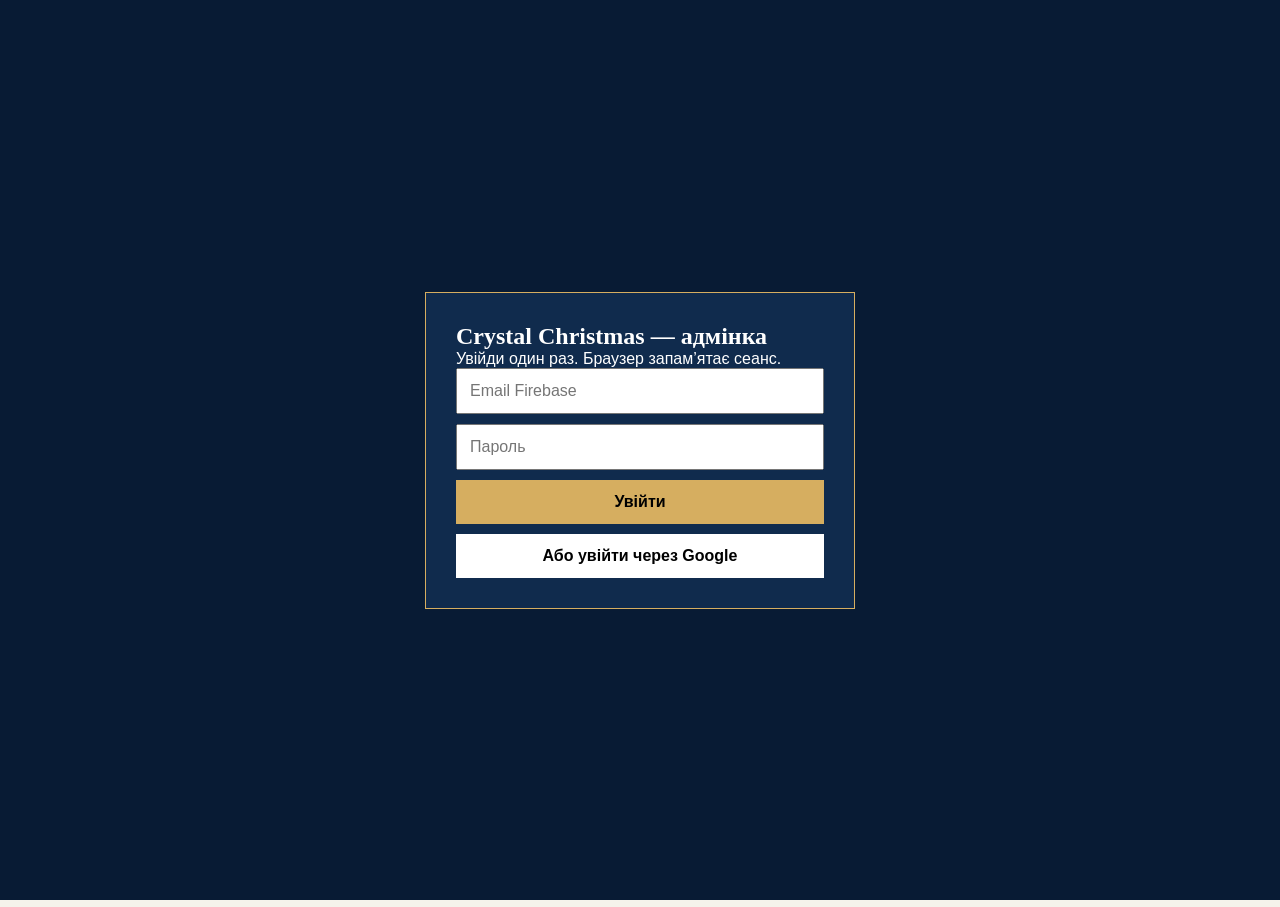
==== commit 8e583473: "Add files via upload" ====
--- a/admin.html
+++ b/admin.html
@@ -26,6 +26,18 @@
 
 
 <body>
+<div id="admin-auth-gate" style="position:fixed;inset:0;z-index:99999;background:#081b34;display:flex;align-items:center;justify-content:center;padding:24px;font-family:Arial,sans-serif;color:#fff">
+  <div style="background:#102b4d;border:1px solid #d6ae60;padding:30px;max-width:430px;width:100%">
+    <h2 style="font-family:Georgia,serif">Crystal Christmas — адмінка</h2>
+    <p>Увійди один раз. Браузер запам’ятає сеанс.</p>
+    <input id="auth-email" type="email" placeholder="Email Firebase" autocomplete="username" style="box-sizing:border-box;width:100%;padding:12px;margin-bottom:10px">
+    <input id="auth-password" type="password" placeholder="Пароль" autocomplete="current-password" style="box-sizing:border-box;width:100%;padding:12px;margin-bottom:10px">
+    <button id="auth-email-btn" type="button" style="width:100%;padding:13px;background:#d6ae60;border:0;font-weight:bold">Увійти</button>
+    <button id="auth-google-btn" type="button" style="width:100%;padding:13px;margin-top:10px;background:#fff;border:0;font-weight:bold">Або увійти через Google</button>
+    <p id="auth-error" role="alert" style="color:#ffb8b8;overflow-wrap:anywhere"></p>
+  </div>
+</div>
+
 
 
 <!-- =====================================================
@@ -831,6 +843,7 @@
 <script src="https://www.gstatic.com/firebasejs/10.12.2/firebase-firestore-compat.js"></script>
 <script src="https://www.gstatic.com/firebasejs/10.12.2/firebase-auth-compat.js"></script>
 <script src="firebase.js"></script>
+<script src="admin-access.js"></script>
 <script src="admin.js"></script>
 
 
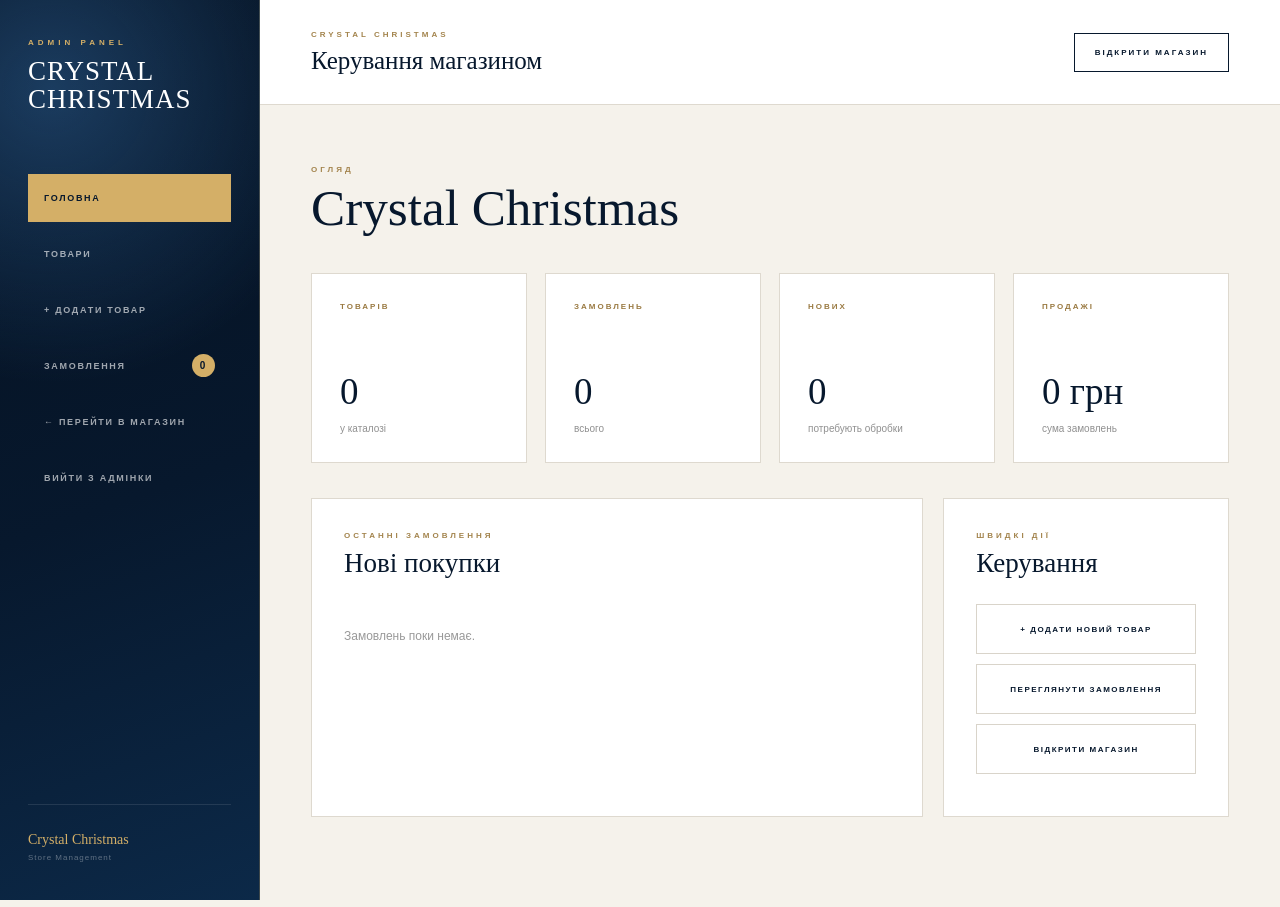
==== commit 09dfcce5: "Add files via upload" ====
--- a/admin.html
+++ b/admin.html
@@ -26,18 +26,6 @@
 
 
 <body>
-<div id="admin-auth-gate" style="position:fixed;inset:0;z-index:99999;background:#081b34;display:flex;align-items:center;justify-content:center;padding:24px;font-family:Arial,sans-serif;color:#fff">
-  <div style="background:#102b4d;border:1px solid #d6ae60;padding:30px;max-width:430px;width:100%">
-    <h2 style="font-family:Georgia,serif">Crystal Christmas — адмінка</h2>
-    <p>Увійди один раз. Браузер запам’ятає сеанс.</p>
-    <input id="auth-email" type="email" placeholder="Email Firebase" autocomplete="username" style="box-sizing:border-box;width:100%;padding:12px;margin-bottom:10px">
-    <input id="auth-password" type="password" placeholder="Пароль" autocomplete="current-password" style="box-sizing:border-box;width:100%;padding:12px;margin-bottom:10px">
-    <button id="auth-email-btn" type="button" style="width:100%;padding:13px;background:#d6ae60;border:0;font-weight:bold">Увійти</button>
-    <button id="auth-google-btn" type="button" style="width:100%;padding:13px;margin-top:10px;background:#fff;border:0;font-weight:bold">Або увійти через Google</button>
-    <p id="auth-error" role="alert" style="color:#ffb8b8;overflow-wrap:anywhere"></p>
-  </div>
-</div>
-
 
 
 <!-- =====================================================
@@ -843,7 +831,6 @@
 <script src="https://www.gstatic.com/firebasejs/10.12.2/firebase-firestore-compat.js"></script>
 <script src="https://www.gstatic.com/firebasejs/10.12.2/firebase-auth-compat.js"></script>
 <script src="firebase.js"></script>
-<script src="admin-access.js"></script>
 <script src="admin.js"></script>
 
 
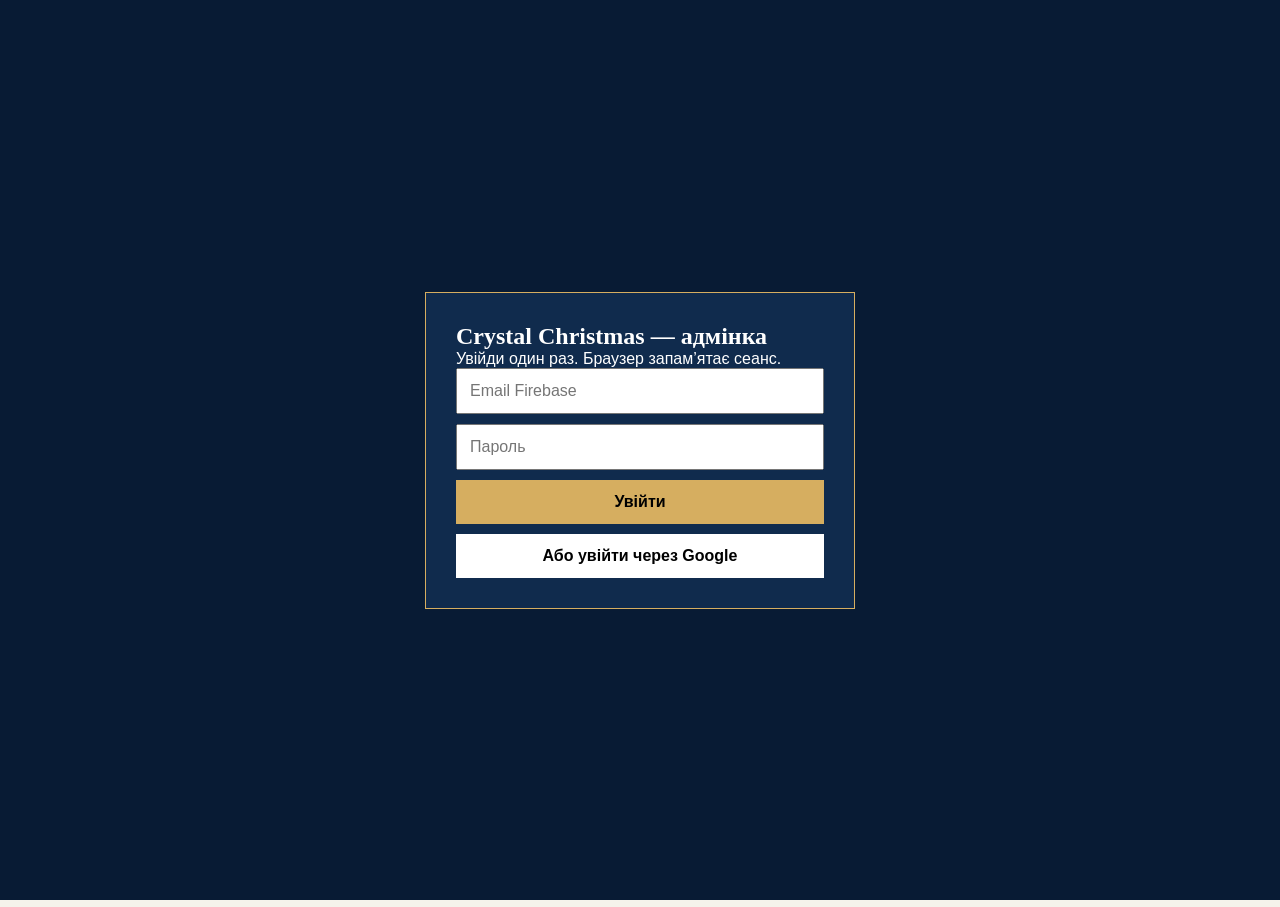
==== commit 67f1455b: "Add files via upload" ====
--- a/admin.html
+++ b/admin.html
@@ -26,6 +26,18 @@
 
 
 <body>
+<div id="admin-auth-gate" style="position:fixed;inset:0;z-index:99999;background:#081b34;display:flex;align-items:center;justify-content:center;padding:24px;font-family:Arial,sans-serif;color:#fff">
+  <div style="background:#102b4d;border:1px solid #d6ae60;padding:30px;max-width:430px;width:100%">
+    <h2 style="font-family:Georgia,serif">Crystal Christmas — адмінка</h2>
+    <p>Увійди один раз. Браузер запам’ятає сеанс.</p>
+    <input id="auth-email" type="email" placeholder="Email Firebase" autocomplete="username" style="box-sizing:border-box;width:100%;padding:12px;margin-bottom:10px">
+    <input id="auth-password" type="password" placeholder="Пароль" autocomplete="current-password" style="box-sizing:border-box;width:100%;padding:12px;margin-bottom:10px">
+    <button id="auth-email-btn" type="button" style="width:100%;padding:13px;background:#d6ae60;border:0;font-weight:bold">Увійти</button>
+    <button id="auth-google-btn" type="button" style="width:100%;padding:13px;margin-top:10px;background:#fff;border:0;font-weight:bold">Або увійти через Google</button>
+    <p id="auth-error" role="alert" style="color:#ffb8b8;overflow-wrap:anywhere"></p>
+  </div>
+</div>
+
 
 
 <!-- =====================================================
@@ -831,6 +843,7 @@
 <script src="https://www.gstatic.com/firebasejs/10.12.2/firebase-firestore-compat.js"></script>
 <script src="https://www.gstatic.com/firebasejs/10.12.2/firebase-auth-compat.js"></script>
 <script src="firebase.js"></script>
+<script src="admin-access.js"></script>
 <script src="admin.js"></script>
 
 
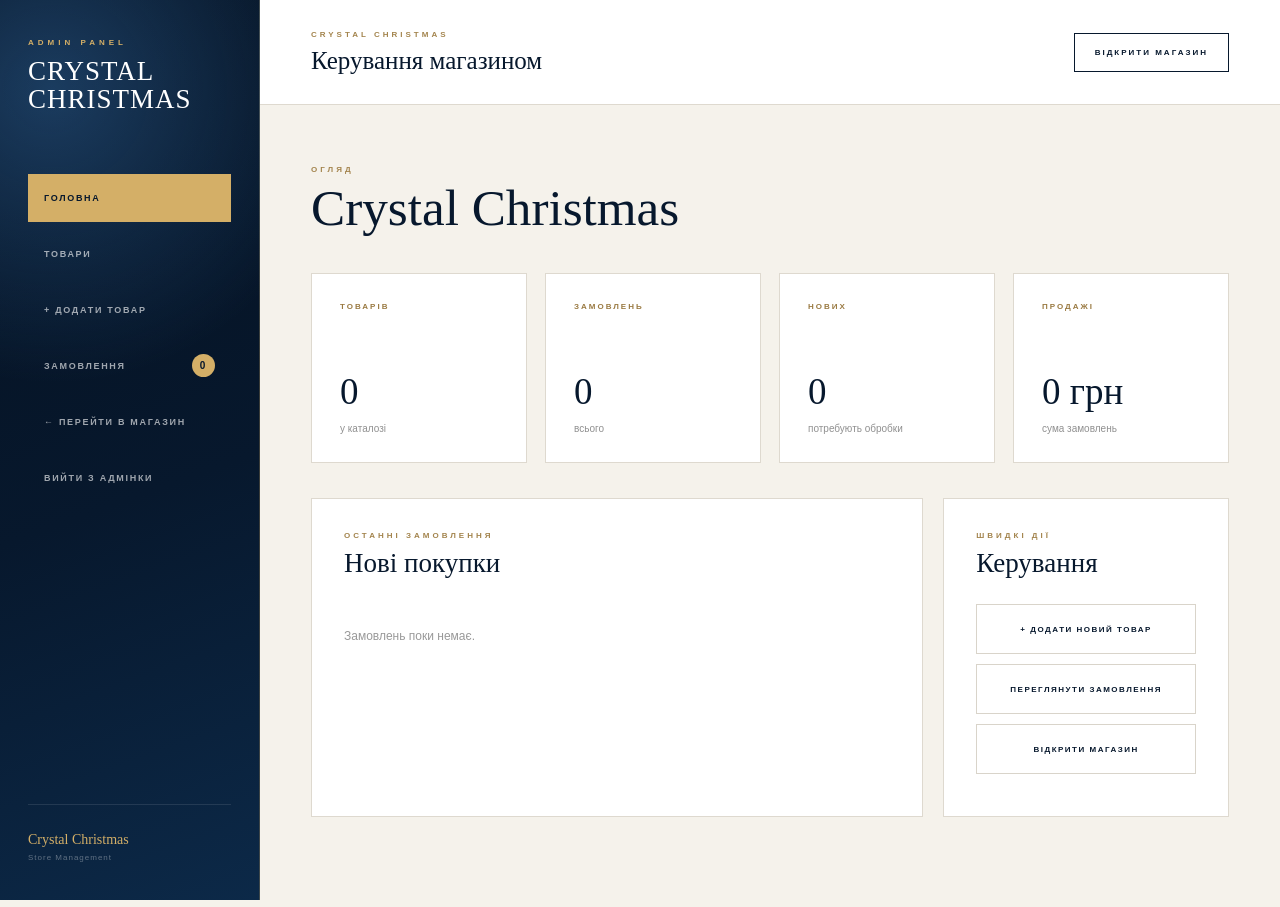
==== commit cd7a1095: "Add files via upload" ====
--- a/admin.html
+++ b/admin.html
@@ -26,18 +26,6 @@
 
 
 <body>
-<div id="admin-auth-gate" style="position:fixed;inset:0;z-index:99999;background:#081b34;display:flex;align-items:center;justify-content:center;padding:24px;font-family:Arial,sans-serif;color:#fff">
-  <div style="background:#102b4d;border:1px solid #d6ae60;padding:30px;max-width:430px;width:100%">
-    <h2 style="font-family:Georgia,serif">Crystal Christmas — адмінка</h2>
-    <p>Увійди один раз. Браузер запам’ятає сеанс.</p>
-    <input id="auth-email" type="email" placeholder="Email Firebase" autocomplete="username" style="box-sizing:border-box;width:100%;padding:12px;margin-bottom:10px">
-    <input id="auth-password" type="password" placeholder="Пароль" autocomplete="current-password" style="box-sizing:border-box;width:100%;padding:12px;margin-bottom:10px">
-    <button id="auth-email-btn" type="button" style="width:100%;padding:13px;background:#d6ae60;border:0;font-weight:bold">Увійти</button>
-    <button id="auth-google-btn" type="button" style="width:100%;padding:13px;margin-top:10px;background:#fff;border:0;font-weight:bold">Або увійти через Google</button>
-    <p id="auth-error" role="alert" style="color:#ffb8b8;overflow-wrap:anywhere"></p>
-  </div>
-</div>
-
 
 
 <!-- =====================================================
@@ -843,7 +831,6 @@
 <script src="https://www.gstatic.com/firebasejs/10.12.2/firebase-firestore-compat.js"></script>
 <script src="https://www.gstatic.com/firebasejs/10.12.2/firebase-auth-compat.js"></script>
 <script src="firebase.js"></script>
-<script src="admin-access.js"></script>
 <script src="admin.js"></script>
 
 
